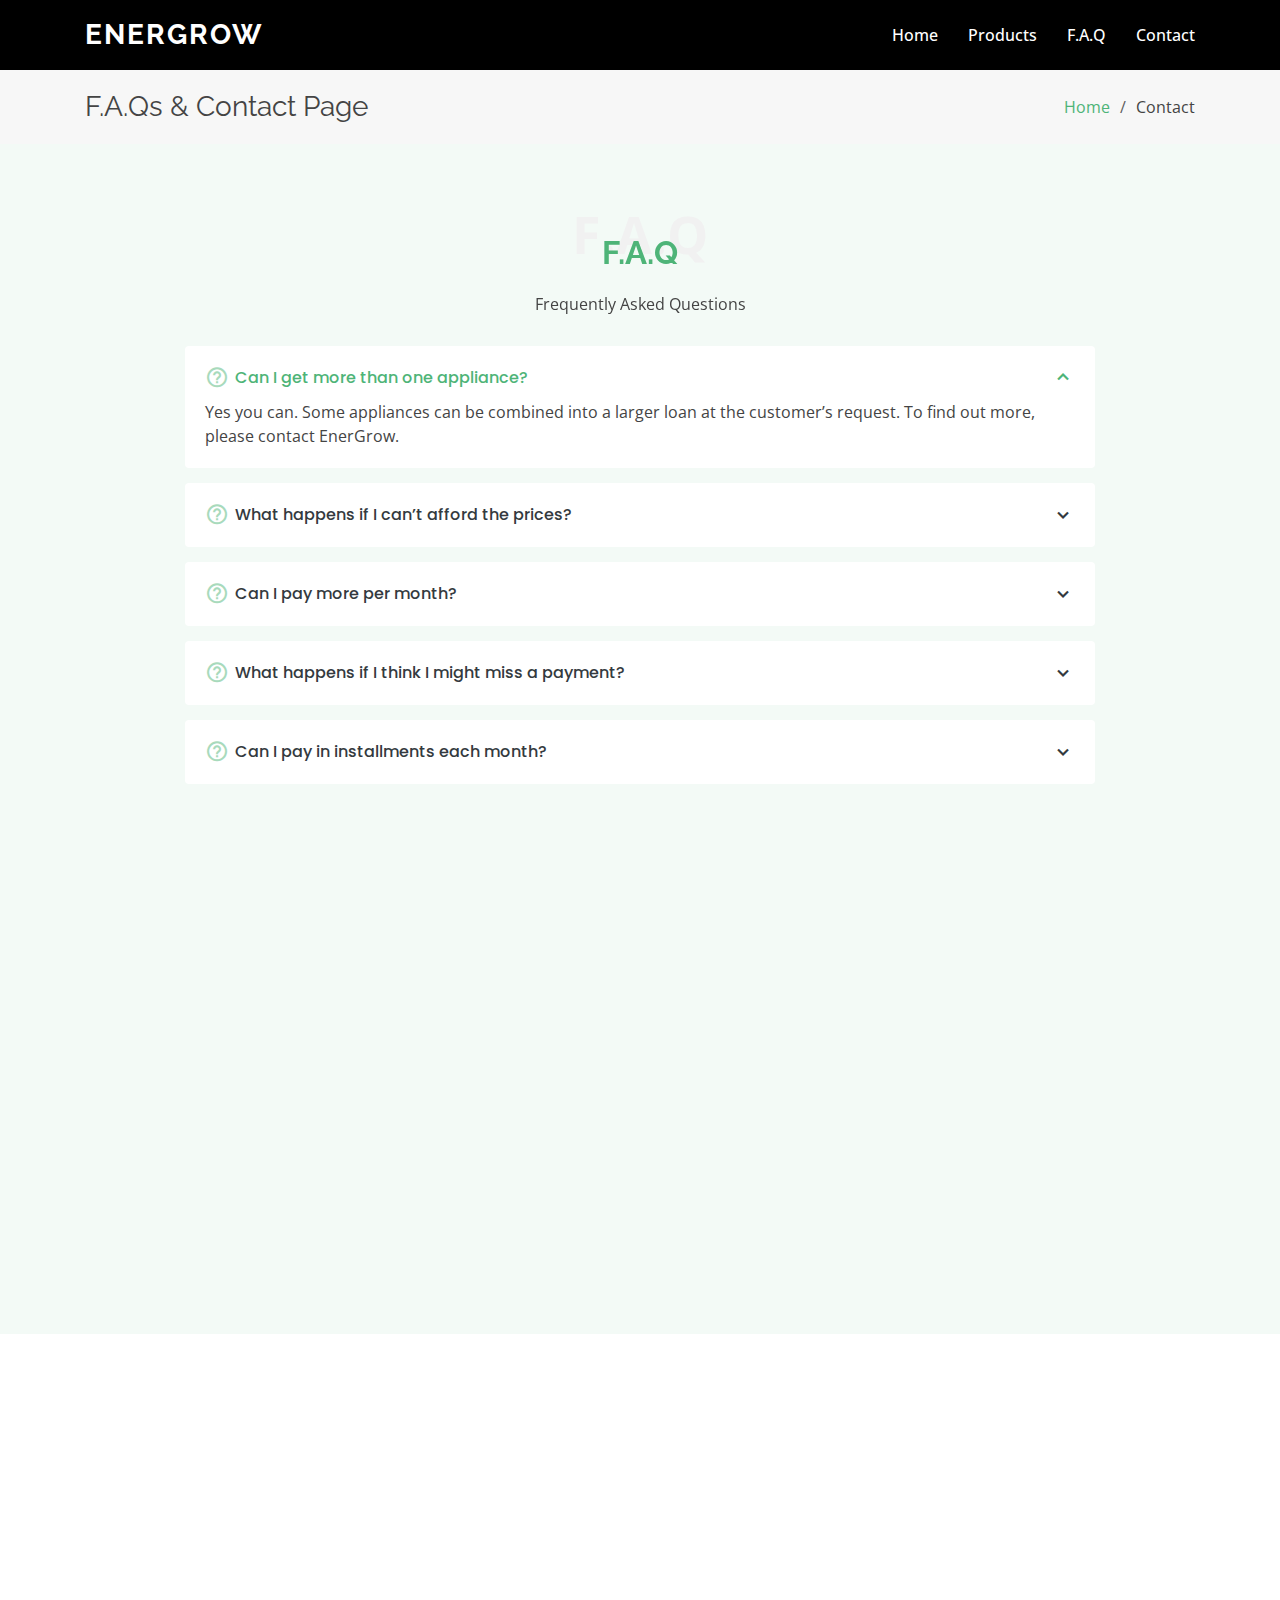
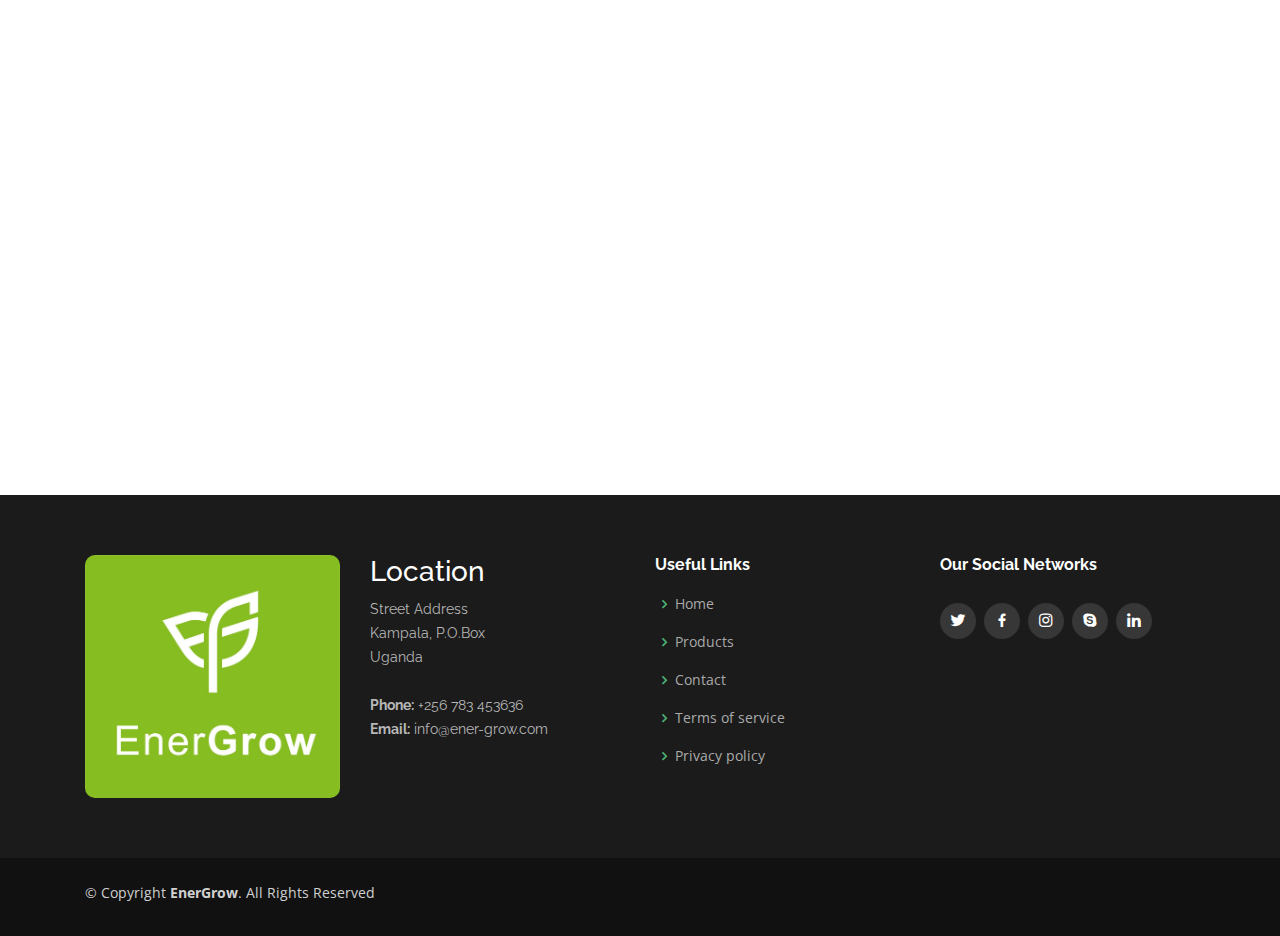
==== contact.html @ 11f5f9f3 "Finished Updating Info" ====
<!DOCTYPE html>
<html lang="en">

<head>
  <meta charset="utf-8">
  <meta content="width=device-width, initial-scale=1.0" name="viewport">

  <title>EnerGrow Contact</title>
  <meta content="" name="descriptison">
  <meta content="" name="keywords">

  <!-- Favicons -->
  <link href="assets/img/Logo/logo.jpg" rel="icon">
  <link href="assets/img/Logo/logo.jpg" rel="apple-touch-icon">

  <!-- Google Fonts -->
  <link
    href="https://fonts.googleapis.com/css?family=Open+Sans:300,300i,400,400i,600,600i,700,700i|Raleway:300,300i,400,400i,500,500i,600,600i,700,700i|Poppins:300,300i,400,400i,500,500i,600,600i,700,700i"
    rel="stylesheet">

  <!-- Vendor CSS Files -->
  <link href="assets/vendor/bootstrap/css/bootstrap.min.css" rel="stylesheet">
  <link href="assets/vendor/icofont/icofont.min.css" rel="stylesheet">
  <link href="assets/vendor/boxicons/css/boxicons.min.css" rel="stylesheet">
  <link href="assets/vendor/venobox/venobox.css" rel="stylesheet">
  <link href="assets/vendor/owl.carousel/assets/owl.carousel.min.css" rel="stylesheet">
  <link href="assets/vendor/aos/aos.css" rel="stylesheet">

  <!-- Template Main CSS File -->
  <link href="assets/css/style.css" rel="stylesheet">

  <!-- =======================================================
    * Template Name: Plato - v2.1.0
    * Template URL: https://bootstrapmade.com/plato-responsive-bootstrap-website-template/
    * Author: BootstrapMade.com
    * License: https://bootstrapmade.com/license/
    ======================================================== -->
</head>

<body>
  <div class="wrap">

    <!-- ======= Header ======= -->
    <header id="header" class="d-flex align-items-center">
      <div class="container d-flex align-items-center">

        <div class="logo mr-auto">
          <h1 class="text-light"><a href="index.html"><span>EnerGrow</span></a></h1>
          <!-- Uncomment below if you prefer to use an image logo -->
          <!-- <a href="index.html"><img src="assets/img/logo.png" alt="" class="img-fluid"></a>-->
        </div>

        <nav class="nav-menu d-none d-lg-block">
          <ul>
            <li><a href="index.html">Home</a></li>
            <li><a href="products.html">Products</a></li>
            <li><a class="active" href="#faq">F.A.Q</a></li>
            <li><a class="active" href="#contact">Contact</a></li>

          </ul>
        </nav><!-- .nav-menu -->

      </div>
    </header><!-- End Header -->

    <main id="main">

      <!-- ======= Breadcrumbs ======= -->
      <section class="breadcrumbs">
        <div class="container">

          <div class="d-flex justify-content-between align-items-center">
            <h2>F.A.Qs & Contact Page</h2>
            <ol>
              <li><a href="index.html">Home</a></li>
              <li>Contact</li>
            </ol>
          </div>

        </div>
      </section><!-- End Breadcrumbs -->

      <!-- ======= F.A.Q Section ======= -->
      <section id="faq" class="faq">
        <div class="container">

          <div class="section-title" data-aos="fade-down">
            <span>F.A.Q</span>
            <h2>F.A.Q</h2>
            <p>Frequently Asked Questions</p>
          </div>

          <div class="faq-list">
            <ul>
              <li data-aos="fade-up">
                <i class="bx bx-help-circle icon-help"></i> <a data-toggle="collapse" class="collapse"
                  href="#faq-list-1">Can I get more than one appliance?<i class="bx bx-chevron-down icon-show"></i><i
                    class="bx bx-chevron-up icon-close"></i></a>
                <div id="faq-list-1" class="collapse show" data-parent=".faq-list">
                  <p>
                    Yes you can. Some appliances can be combined into a larger loan at the customer’s
                    request. To find out more, please contact EnerGrow.
                  </p>
                </div>
              </li>

              <li data-aos="fade-up" data-aos-delay="100">
                <i class="bx bx-help-circle icon-help"></i> <a data-toggle="collapse" href="#faq-list-2"
                  class="collapsed">What happens if I can’t afford the prices? <i
                    class="bx bx-chevron-down icon-show"></i><i class="bx bx-chevron-up icon-close"></i></a>
                <div id="faq-list-2" class="collapse" data-parent=".faq-list">
                  <p>
                    Get in touch with EnerGrow. In some cases, we can extend the duration of the loan and
                    reduce the monthly cost. The quicker you are able to pay the loan back, the less you
                    will pay overall.
                  </p>
                </div>
              </li>

              <li data-aos="fade-up" data-aos-delay="200">
                <i class="bx bx-help-circle icon-help"></i> <a data-toggle="collapse" href="#faq-list-3"
                  class="collapsed">Can I pay more per month?<i class="bx bx-chevron-down icon-show"></i><i
                    class="bx bx-chevron-up icon-close"></i></a>
                <div id="faq-list-3" class="collapse" data-parent=".faq-list">
                  <p>
                    Yes! We can reduce the duration of the loan if you are able to pay more each month.
                  </p>
                </div>
              </li>

              <li data-aos="fade-up" data-aos-delay="300">
                <i class="bx bx-help-circle icon-help"></i> <a data-toggle="collapse" href="#faq-list-4"
                  class="collapsed">What happens if I think I might miss a payment? <i
                    class="bx bx-chevron-down icon-show"></i><i class="bx bx-chevron-up icon-close"></i></a>
                <div id="faq-list-4" class="collapse" data-parent=".faq-list">
                  <p>
                    You should contact EnerGrow BEFORE the payment is due. In some instances we
                    might allow you to make a payment a few days late. If you miss a payment without
                    telling us first this won’t be possible and you will be charged a penalty fee.
                  </p>
                </div>
              </li>

              <li data-aos="fade-up" data-aos-delay="400">
                <i class="bx bx-help-circle icon-help"></i> <a data-toggle="collapse" href="#faq-list-5"
                  class="collapsed">Can I pay in installments each month?<i class="bx bx-chevron-down icon-show"></i><i
                    class="bx bx-chevron-up icon-close"></i></a>
                <div id="faq-list-5" class="collapse" data-parent=".faq-list">
                  <p>
                    Yes you can. As long as you pay the total amount owed each month, you can pay in
                    one big amount, or several smaller amounts - whichever is easiest for you.
                  </p>
                </div>
              </li>

              <li data-aos="fade-up" data-aos-delay="500">
                <i class="bx bx-help-circle icon-help"></i> <a data-toggle="collapse" href="#faq-list-6"
                  class="collapsed">How do I make the payments?<i class="bx bx-chevron-down icon-show"></i><i
                    class="bx bx-chevron-up icon-close"></i></a>
                <div id="faq-list-6" class="collapse" data-parent=".faq-list">
                  <p>
                    Either through Mobile Money or Agent Banking - we have accounts with MTN, Stanbic
                    and Centenary.
                  </p>
                </div>
              </li>

              <li data-aos="fade-up" data-aos-delay="600">
                <i class="bx bx-help-circle icon-help"></i> <a data-toggle="collapse" href="#faq-list-7"
                  class="collapsed">Can I return the appliance?<i class="bx bx-chevron-down icon-show"></i><i
                    class="bx bx-chevron-up icon-close"></i></a>
                <div id="faq-list-7" class="collapse" data-parent=".faq-list">
                  <p>
                    Yes you can. If the appliance isn’t working as well as you’d hoped you can return it and
                    stop paying the loan.
                  </p>
                </div>
              </li>

              <li data-aos="fade-up" data-aos-delay="700">
                <i class="bx bx-help-circle icon-help"></i> <a data-toggle="collapse" href="#faq-list-8"
                  class="collapsed">What happens if the appliance breaks?<i class="bx bx-chevron-down icon-show"></i><i
                    class="bx bx-chevron-up icon-close"></i></a>
                <div id="faq-list-8" class="collapse" data-parent=".faq-list">
                  <p>
                    If the appliance stops working whilst being used properly it will be covered by a
                    guarantee. The length of the guarantee is different for each product, but will always
                    cover the appliance for at least the length of the loan.
                  </p>
                </div>
              </li>

              <li data-aos="fade-up" data-aos-delay="800">
                <i class="bx bx-help-circle icon-help"></i> <a data-toggle="collapse" href="#faq-list-9"
                  class="collapsed">Will you add other appliances in the future?<i
                    class="bx bx-chevron-down icon-show"></i><i class="bx bx-chevron-up icon-close"></i></a>
                <div id="faq-list-9" class="collapse" data-parent=".faq-list">
                  <p>
                    Yes! If there’s a different appliance you’d like to get from EnerGrow let us know and
                    we’ll do our best to add it to the catalogue.
                  </p>
                </div>
              </li>

              <li data-aos="fade-up" data-aos-delay="900">
                <i class="bx bx-help-circle icon-help"></i> <a data-toggle="collapse" href="#faq-list-10"
                  class="collapsed">Will I receive training?<i class="bx bx-chevron-down icon-show"></i><i
                    class="bx bx-chevron-up icon-close"></i></a>
                <div id="faq-list-10" class="collapse" data-parent=".faq-list">
                  <p>
                    Yes you will - this is a compulsory part of the appliance loan. You will be trained in
                    accounting, entrepreneurship and on how to use your new appliance.
                  </p>
                </div>
              </li>

              <li data-aos="fade-up" data-aos-delay="1000">
                <i class="bx bx-help-circle icon-help"></i> <a data-toggle="collapse" href="#faq-list-11"
                  class="collapsed">Why are you working with Umeme?<i class="bx bx-chevron-down icon-show"></i><i
                    class="bx bx-chevron-up icon-close"></i></a>
                <div id="faq-list-11" class="collapse" data-parent=".faq-list">
                  <p>
                    Umeme is interested in how appliances can help businesses connected to the grid grow
                    - we are working together to find the best way to help small businesses.
                  </p>
                </div>
              </li>

            </ul>
          </div>

        </div>
      </section><!-- End F.A.Q Section -->

      <!-- ======= Contact Us Section ======= -->
      <section id="contact" class="contact">
        <div class="container">

          <div class="section-title" data-aos="fade-down">
            <span>Contact Us</span>
            <h2>Contact Us</h2>
          </div>

          <div class="row justify-content-center">
            <div class="col-lg-4 col-md-12" data-aos="fade-up" data-aos-delay="100">
              <div class="info-box">
                <i class="bx bx-map"></i>
                <h3>Our Address</h3>
                <p>Street Address, Kampala, UG P.O.Box</p>
              </div>
            </div>
            <div class="col-lg-4 col-md-6 mt-4 mt-lg-0" data-aos="fade-up" data-aos-delay="200">
              <div class="info-box">
                <i class="bx bx-envelope"></i>
                <h3>Email Us</h3>
                <p>info@ener-grow.com</p>
              </div>
            </div>
            <div class="col-lg-4 col-md-6 mt-4 mt-lg-0" data-aos="fade-up" data-aos-delay="300">
              <div class="info-box">
                <i class="bx bx-phone-call"></i>
                <h3>Call Us</h3>
                <p>+256 783 453636</p>
              </div>
            </div>
          </div>

          <form action="forms/contact.php" method="post" role="form" class="php-email-form mt-4" data-aos="fade-up"
            data-aos-delay="400">
            <div class="form-row">
              <div class="col-md-6 form-group">
                <input type="text" name="name" class="form-control" id="name" placeholder="Your Name"
                  data-rule="minlen:4" data-msg="Please enter at least 4 chars" />
                <div class="validate"></div>
              </div>
              <div class="col-md-6 form-group">
                <input type="email" class="form-control" name="email" id="email" placeholder="Your Email"
                  data-rule="email" data-msg="Please enter a valid email" />
                <div class="validate"></div>
              </div>
            </div>
            <div class="form-group">
              <input type="text" class="form-control" name="subject" id="subject" placeholder="Subject"
                data-rule="minlen:4" data-msg="Please enter at least 8 chars of subject" />
              <div class="validate"></div>
            </div>
            <div class="form-group">
              <textarea class="form-control" name="message" rows="5" data-rule="required"
                data-msg="Please write something for us" placeholder="Message"></textarea>
              <div class="validate"></div>
            </div>
            <div class="mb-3">
              <div class="loading">Loading</div>
              <div class="error-message"></div>
              <div class="sent-message">Your message has been sent. Thank you!</div>
            </div>
            <div class="text-center"><button type="submit">Send Message</button></div>
          </form>

        </div>
      </section><!-- End Contact Us Section -->



    </main><!-- End #main -->

    <!-- ======= Footer ======= -->
    <footer id="footer">

      <!-- <div class="footer-newsletter">
      <div class="container">
        <div class="row justify-content-center">
          <div class="col-lg-6">
            <h4>Join Our Newsletter</h4>
            <p>Tamen quem nulla quae legam multos aute sint culpa legam noster magna</p>
            <form action="" method="post">
              <input type="email" name="email"><input type="submit" value="Subscribe">
            </form>
          </div>
        </div>
      </div>
    </div> -->

      <div class="footer-top">
        <div class="container">
          <div class="row">

            <div class="col-lg-3 col-md-6 footer-links">
              <img src="./assets/img/Logo/logo.jpg" alt="">
            </div>

            <div class="col-lg-3 col-md-6 footer-contact">
              <h3>Location</h3>
              <p>
                Street Address <br>
                Kampala, P.O.Box<br>
                Uganda <br><br>
                <strong>Phone:</strong> +256 783 453636<br>
                <strong>Email:</strong> info@ener-grow.com<br>
              </p>
            </div>

            <div class="col-lg-3 col-md-6 footer-links">
              <h4>Useful Links</h4>
              <ul>
                <li><i class="bx bx-chevron-right"></i> <a href="index.html">Home</a></li>
                <li><i class="bx bx-chevron-right"></i> <a href="products.html">Products</a></li>
                <li><i class="bx bx-chevron-right"></i> <a href="contact.html">Contact</a></li>
                <li><i class="bx bx-chevron-right"></i> <a href="#">Terms of service</a></li>
                <li><i class="bx bx-chevron-right"></i> <a href="#">Privacy policy</a></li>
              </ul>
            </div>

            <div class="col-lg-3 col-md-6 footer-links">
              <h4>Our Social Networks</h4>
              <div class="social-links mt-3">
                <a href="#" class="twitter"><i class="bx bxl-twitter"></i></a>
                <a href="#" class="facebook"><i class="bx bxl-facebook"></i></a>
                <a href="#" class="instagram"><i class="bx bxl-instagram"></i></a>
                <a href="#" class="google-plus"><i class="bx bxl-skype"></i></a>
                <a href="#" class="linkedin"><i class="bx bxl-linkedin"></i></a>
              </div>
            </div>

          </div>
        </div>
      </div>

      <div class="container py-4">
        <div class="copyright">
          &copy; Copyright <strong><span>EnerGrow</span></strong>. All Rights Reserved
        </div>

      </div>
    </footer><!-- End Footer -->

  </div>

  <a href="#" class="back-to-top"><i class="icofont-simple-up"></i></a>

  <!-- Vendor JS Files -->
  <script src="assets/vendor/jquery/jquery.min.js"></script>
  <script src="assets/vendor/bootstrap/js/bootstrap.bundle.min.js"></script>
  <script src="assets/vendor/jquery.easing/jquery.easing.min.js"></script>
  <script src="assets/vendor/php-email-form/validate.js"></script>
  <script src="assets/vendor/jquery-sticky/jquery.sticky.js"></script>
  <script src="assets/vendor/isotope-layout/isotope.pkgd.min.js"></script>
  <script src="assets/vendor/waypoints/jquery.waypoints.min.js"></script>
  <script src="assets/vendor/counterup/counterup.min.js"></script>
  <script src="assets/vendor/venobox/venobox.min.js"></script>
  <script src="assets/vendor/owl.carousel/owl.carousel.min.js"></script>
  <script src="assets/vendor/aos/aos.js"></script>

  <!-- Template Main JS File -->
  <script src="assets/js/main.js"></script>

</body>

</html>
---- assets/vendor/venobox/venobox.css ----
/* ------ venobox.css --------*/
.vbox-overlay *, .vbox-overlay *:before, .vbox-overlay *:after{
    -webkit-backface-visibility: hidden;
    -webkit-box-sizing:border-box;
    -moz-box-sizing:border-box;
    box-sizing:border-box;
}
.vbox-overlay * { 
    -webkit-backface-visibility: visible;
    backface-visibility: visible;
}
.vbox-overlay{
    display: -webkit-flex;
    display: flex;
    -webkit-flex-direction: column;
    flex-direction: column;
    -webkit-justify-content: center;
    justify-content: center;
    -webkit-align-items: center;
    align-items: center;
    position: fixed;
    left: 0;
    top: 0;
    bottom: 0;
    right: 0;
    z-index: 999999;
}

/* ----- navigation ----- */
.vbox-title{
    width: 100%;
    height: 40px;
    float: left;
    text-align: center;
    line-height: 28px;
    font-size: 12px;
    padding: 6px 50px;
    overflow: hidden;
    position: fixed;
    display: none;
    left: 0;
    z-index: 89;
}
.vbox-close{
    cursor: pointer;
    position: fixed;
    top: -1px;
    right: 0;
    width: 50px;
    height: 40px;
    padding: 6px;
    display: block;
    background-position:10px center;
    overflow: hidden;
    font-size: 24px;
    line-height: 1;
    text-align: center;
    z-index: 99;
}
.vbox-left{
    cursor: pointer;
    position: fixed;
    left: 0;
    height: 40px;
    overflow: hidden;
    line-height: 28px;
    font-size: 12px;
    z-index: 99;
    display: flex;
    align-items:center;
}
.vbox-num{
    display: inline-block;
    margin: 6px 0 6px 15px;
}
/* ----- Social share ----- */
.vbox-share{
    line-height: 28px;
    font-size: 12px;
    overflow: hidden;
    position: fixed;
    left: 0;
    z-index: 98;
    display: flex;
    align-items:center;
    justify-content: center;
    width: 100%;
    text-align: center;
}
.vbox-share svg{
    max-height: 28px;
    width: 28px;
    z-index: 10;
    margin-left: 12px;
    margin-top: 6px;
    margin-bottom: 6px;
    vertical-align: middle;
}


/* ----- navigation ARROWS ----- */
.vbox-next, .vbox-prev{
    position: fixed;
    top: 50%;
    margin-top: -15px;
    overflow: hidden;
    cursor: pointer;
    display: block;
    width: 45px;
    height: 45px;
    z-index: 99;
}
.vbox-next span, .vbox-prev span{
    position: relative;
    width: 20px;
    height: 20px;
    border: 2px solid transparent;
    border-top-color: #B6B6B6;
    border-right-color: #B6B6B6;
    text-indent: -100px;
    position: absolute;
    top: 8px;
    display: block;
}
.vbox-prev{
    left: 15px;
}
.vbox-next{
    right: 15px;
}
.vbox-prev span{
    left: 10px;
    -ms-transform: rotate(-135deg);
    -webkit-transform: rotate(-135deg);
    transform: rotate(-135deg);
}
.vbox-next span{
    -ms-transform: rotate(45deg);
    -webkit-transform: rotate(45deg);
    transform: rotate(45deg);
    right: 10px;
}
/* ------- inline window ------ */
.vbox-inline{
    width: 420px;
    height: 315px;
    height: 70vh;
    padding: 10px;
    background: #fff;
    margin: 0 auto;
    overflow: auto;
    text-align: left;
}
/* ------- Video & iFrames window ------ */
.venoframe{
    max-width: 100%;
    width: 100%;
    border: none;
    width: 100%;
    height: 260px;
    height: 70vh;
}
.venoframe.vbvid{
    height: 260px;
}
@media (min-width: 768px) {
    .venoframe, .vbox-inline{
        width: 90%;
        height: 360px;
        height: 70vh;
    }
    .venoframe.vbvid{
        width: 640px;
        height: 360px;
    }
}
@media (min-width: 992px) {
    .venoframe, .vbox-inline{
        max-width: 1200px;
        width: 80%;
        height: 540px;
        height: 70vh;
    }
    .venoframe.vbvid{
        width: 960px;
        height: 540px;
    }
}
/* 
Please do NOT edit this part! 
or at least read this note: http://i.imgur.com/7C0ws9e.gif
*/
.vbox-open{
    overflow: hidden;
}
.vbox-container{
    position: absolute;
    left: 0;
    right: 0;
    top: 0;
    bottom: 0;
    overflow-x: hidden;
    overflow-y: scroll;
    overflow-scrolling: touch;
    -webkit-overflow-scrolling: touch;
    z-index: 20;
    max-height: 100%;

}

.vbox-content{
    text-align: center;
    float: left;
    width: 100%;
    position: relative;
    overflow: hidden;
    padding: 20px 4%;
}
.vbox-container img{
    max-width: 100%;
    height: auto;
}
.vbox-figlio{
    box-shadow: 0 0 12px rgba(0,0,0,0.19), 0 6px 6px rgba(0,0,0,0.23);
    max-width: 100%;
    text-align: initial;
}
img.vbox-figlio{
    -webkit-user-select: none;
-khtml-user-select: none;
-moz-user-select: none;
-o-user-select: none;
user-select: none;
}
.vbox-content.swipe-left{
    margin-left: -200px !important;
}
.vbox-content.swipe-right{
    margin-left: 200px !important;
}
.vbox-animated{
    webkit-transition: margin 300ms ease-out;
    transition: margin 300ms ease-out;
}

/* ---------- preloader ----------
 * SPINKIT 
 * http://tobiasahlin.com/spinkit/
-------------------------------- */
.sk-double-bounce,.sk-rotating-plane{width:40px;height:40px;margin:40px auto}.sk-rotating-plane{background-color:#333;-webkit-animation:sk-rotatePlane 1.2s infinite ease-in-out;animation:sk-rotatePlane 1.2s infinite ease-in-out}@-webkit-keyframes sk-rotatePlane{0%{-webkit-transform:perspective(120px) rotateX(0) rotateY(0);transform:perspective(120px) rotateX(0) rotateY(0)}50%{-webkit-transform:perspective(120px) rotateX(-180.1deg) rotateY(0);transform:perspective(120px) rotateX(-180.1deg) rotateY(0)}100%{-webkit-transform:perspective(120px) rotateX(-180deg) rotateY(-179.9deg);transform:perspective(120px) rotateX(-180deg) rotateY(-179.9deg)}}@keyframes sk-rotatePlane{0%{-webkit-transform:perspective(120px) rotateX(0) rotateY(0);transform:perspective(120px) rotateX(0) rotateY(0)}50%{-webkit-transform:perspective(120px) rotateX(-180.1deg) rotateY(0);transform:perspective(120px) rotateX(-180.1deg) rotateY(0)}100%{-webkit-transform:perspective(120px) rotateX(-180deg) rotateY(-179.9deg);transform:perspective(120px) rotateX(-180deg) rotateY(-179.9deg)}}.sk-double-bounce{position:relative}.sk-double-bounce .sk-child{width:100%;height:100%;border-radius:50%;background-color:#333;opacity:.6;position:absolute;top:0;left:0;-webkit-animation:sk-doubleBounce 2s infinite ease-in-out;animation:sk-doubleBounce 2s infinite ease-in-out}.sk-chasing-dots .sk-child,.sk-spinner-pulse,.sk-three-bounce .sk-child{background-color:#333;border-radius:100%}.sk-double-bounce .sk-double-bounce2{-webkit-animation-delay:-1s;animation-delay:-1s}@-webkit-keyframes sk-doubleBounce{0%,100%{-webkit-transform:scale(0);transform:scale(0)}50%{-webkit-transform:scale(1);transform:scale(1)}}@keyframes sk-doubleBounce{0%,100%{-webkit-transform:scale(0);transform:scale(0)}50%{-webkit-transform:scale(1);transform:scale(1)}}.sk-wave{margin:40px auto;width:50px;height:40px;text-align:center;font-size:10px}.sk-wave .sk-rect{background-color:#333;height:100%;width:6px;display:inline-block;-webkit-animation:sk-waveStretchDelay 1.2s infinite ease-in-out;animation:sk-waveStretchDelay 1.2s infinite ease-in-out}.sk-wave .sk-rect1{-webkit-animation-delay:-1.2s;animation-delay:-1.2s}.sk-wave .sk-rect2{-webkit-animation-delay:-1.1s;animation-delay:-1.1s}.sk-wave .sk-rect3{-webkit-animation-delay:-1s;animation-delay:-1s}.sk-wave .sk-rect4{-webkit-animation-delay:-.9s;animation-delay:-.9s}.sk-wave .sk-rect5{-webkit-animation-delay:-.8s;animation-delay:-.8s}@-webkit-keyframes sk-waveStretchDelay{0%,100%,40%{-webkit-transform:scaleY(.4);transform:scaleY(.4)}20%{-webkit-transform:scaleY(1);transform:scaleY(1)}}@keyframes sk-waveStretchDelay{0%,100%,40%{-webkit-transform:scaleY(.4);transform:scaleY(.4)}20%{-webkit-transform:scaleY(1);transform:scaleY(1)}}.sk-wandering-cubes{margin:40px auto;width:40px;height:40px;position:relative}.sk-wandering-cubes .sk-cube{background-color:#333;width:10px;height:10px;position:absolute;top:0;left:0;-webkit-animation:sk-wanderingCube 1.8s ease-in-out -1.8s infinite both;animation:sk-wanderingCube 1.8s ease-in-out -1.8s infinite both}.sk-chasing-dots,.sk-spinner-pulse{width:40px;height:40px;margin:40px auto}.sk-wandering-cubes .sk-cube2{-webkit-animation-delay:-.9s;animation-delay:-.9s}@-webkit-keyframes sk-wanderingCube{0%{-webkit-transform:rotate(0);transform:rotate(0)}25%{-webkit-transform:translateX(30px) rotate(-90deg) scale(.5);transform:translateX(30px) rotate(-90deg) scale(.5)}50%{-webkit-transform:translateX(30px) translateY(30px) rotate(-179deg);transform:translateX(30px) translateY(30px) rotate(-179deg)}50.1%{-webkit-transform:translateX(30px) translateY(30px) rotate(-180deg);transform:translateX(30px) translateY(30px) rotate(-180deg)}75%{-webkit-transform:translateX(0) translateY(30px) rotate(-270deg) scale(.5);transform:translateX(0) translateY(30px) rotate(-270deg) scale(.5)}100%{-webkit-transform:rotate(-360deg);transform:rotate(-360deg)}}@keyframes sk-wanderingCube{0%{-webkit-transform:rotate(0);transform:rotate(0)}25%{-webkit-transform:translateX(30px) rotate(-90deg) scale(.5);transform:translateX(30px) rotate(-90deg) scale(.5)}50%{-webkit-transform:translateX(30px) translateY(30px) rotate(-179deg);transform:translateX(30px) translateY(30px) rotate(-179deg)}50.1%{-webkit-transform:translateX(30px) translateY(30px) rotate(-180deg);transform:translateX(30px) translateY(30px) rotate(-180deg)}75%{-webkit-transform:translateX(0) translateY(30px) rotate(-270deg) scale(.5);transform:translateX(0) translateY(30px) rotate(-270deg) scale(.5)}100%{-webkit-transform:rotate(-360deg);transform:rotate(-360deg)}}.sk-spinner-pulse{-webkit-animation:sk-pulseScaleOut 1s infinite ease-in-out;animation:sk-pulseScaleOut 1s infinite ease-in-out}@-webkit-keyframes sk-pulseScaleOut{0%{-webkit-transform:scale(0);transform:scale(0)}100%{-webkit-transform:scale(1);transform:scale(1);opacity:0}}@keyframes sk-pulseScaleOut{0%{-webkit-transform:scale(0);transform:scale(0)}100%{-webkit-transform:scale(1);transform:scale(1);opacity:0}}.sk-chasing-dots{position:relative;text-align:center;-webkit-animation:sk-chasingDotsRotate 2s infinite linear;animation:sk-chasingDotsRotate 2s infinite linear}.sk-chasing-dots .sk-child{width:60%;height:60%;display:inline-block;position:absolute;top:0;-webkit-animation:sk-chasingDotsBounce 2s infinite ease-in-out;animation:sk-chasingDotsBounce 2s infinite ease-in-out}.sk-chasing-dots .sk-dot2{top:auto;bottom:0;-webkit-animation-delay:-1s;animation-delay:-1s}@-webkit-keyframes sk-chasingDotsRotate{100%{-webkit-transform:rotate(360deg);transform:rotate(360deg)}}@keyframes sk-chasingDotsRotate{100%{-webkit-transform:rotate(360deg);transform:rotate(360deg)}}@-webkit-keyframes sk-chasingDotsBounce{0%,100%{-webkit-transform:scale(0);transform:scale(0)}50%{-webkit-transform:scale(1);transform:scale(1)}}@keyframes sk-chasingDotsBounce{0%,100%{-webkit-transform:scale(0);transform:scale(0)}50%{-webkit-transform:scale(1);transform:scale(1)}}.sk-three-bounce{margin:40px auto;width:80px;text-align:center}.sk-three-bounce .sk-child{width:20px;height:20px;display:inline-block;-webkit-animation:sk-three-bounce 1.4s ease-in-out 0s infinite both;animation:sk-three-bounce 1.4s ease-in-out 0s infinite both}.sk-circle .sk-child:before,.sk-fading-circle .sk-circle:before{display:block;border-radius:100%;content:'';background-color:#333}.sk-three-bounce .sk-bounce1{-webkit-animation-delay:-.32s;animation-delay:-.32s}.sk-three-bounce .sk-bounce2{-webkit-animation-delay:-.16s;animation-delay:-.16s}@-webkit-keyframes sk-three-bounce{0%,100%,80%{-webkit-transform:scale(0);transform:scale(0)}40%{-webkit-transform:scale(1);transform:scale(1)}}@keyframes sk-three-bounce{0%,100%,80%{-webkit-transform:scale(0);transform:scale(0)}40%{-webkit-transform:scale(1);transform:scale(1)}}.sk-circle{margin:40px auto;width:40px;height:40px;position:relative}.sk-circle .sk-child{width:100%;height:100%;position:absolute;left:0;top:0}.sk-circle .sk-child:before{margin:0 auto;width:15%;height:15%;-webkit-animation:sk-circleBounceDelay 1.2s infinite ease-in-out both;animation:sk-circleBounceDelay 1.2s infinite ease-in-out both}.sk-circle .sk-circle2{-webkit-transform:rotate(30deg);-ms-transform:rotate(30deg);transform:rotate(30deg)}.sk-circle .sk-circle3{-webkit-transform:rotate(60deg);-ms-transform:rotate(60deg);transform:rotate(60deg)}.sk-circle .sk-circle4{-webkit-transform:rotate(90deg);-ms-transform:rotate(90deg);transform:rotate(90deg)}.sk-circle .sk-circle5{-webkit-transform:rotate(120deg);-ms-transform:rotate(120deg);transform:rotate(120deg)}.sk-circle .sk-circle6{-webkit-transform:rotate(150deg);-ms-transform:rotate(150deg);transform:rotate(150deg)}.sk-circle .sk-circle7{-webkit-transform:rotate(180deg);-ms-transform:rotate(180deg);transform:rotate(180deg)}.sk-circle .sk-circle8{-webkit-transform:rotate(210deg);-ms-transform:rotate(210deg);transform:rotate(210deg)}.sk-circle .sk-circle9{-webkit-transform:rotate(240deg);-ms-transform:rotate(240deg);transform:rotate(240deg)}.sk-circle .sk-circle10{-webkit-transform:rotate(270deg);-ms-transform:rotate(270deg);transform:rotate(270deg)}.sk-circle .sk-circle11{-webkit-transform:rotate(300deg);-ms-transform:rotate(300deg);transform:rotate(300deg)}.sk-circle .sk-circle12{-webkit-transform:rotate(330deg);-ms-transform:rotate(330deg);transform:rotate(330deg)}.sk-circle .sk-circle2:before{-webkit-animation-delay:-1.1s;animation-delay:-1.1s}.sk-circle .sk-circle3:before{-webkit-animation-delay:-1s;animation-delay:-1s}.sk-circle .sk-circle4:before{-webkit-animation-delay:-.9s;animation-delay:-.9s}.sk-circle .sk-circle5:before{-webkit-animation-delay:-.8s;animation-delay:-.8s}.sk-circle .sk-circle6:before{-webkit-animation-delay:-.7s;animation-delay:-.7s}.sk-circle .sk-circle7:before{-webkit-animation-delay:-.6s;animation-delay:-.6s}.sk-circle .sk-circle8:before{-webkit-animation-delay:-.5s;animation-delay:-.5s}.sk-circle .sk-circle9:before{-webkit-animation-delay:-.4s;animation-delay:-.4s}.sk-circle .sk-circle10:before{-webkit-animation-delay:-.3s;animation-delay:-.3s}.sk-circle .sk-circle11:before{-webkit-animation-delay:-.2s;animation-delay:-.2s}.sk-circle .sk-circle12:before{-webkit-animation-delay:-.1s;animation-delay:-.1s}@-webkit-keyframes sk-circleBounceDelay{0%,100%,80%{-webkit-transform:scale(0);transform:scale(0)}40%{-webkit-transform:scale(1);transform:scale(1)}}@keyframes sk-circleBounceDelay{0%,100%,80%{-webkit-transform:scale(0);transform:scale(0)}40%{-webkit-transform:scale(1);transform:scale(1)}}.sk-cube-grid{width:40px;height:40px;margin:40px auto}.sk-cube-grid .sk-cube{width:33.33%;height:33.33%;background-color:#333;float:left;-webkit-animation:sk-cubeGridScaleDelay 1.3s infinite ease-in-out;animation:sk-cubeGridScaleDelay 1.3s infinite ease-in-out}.sk-cube-grid .sk-cube1{-webkit-animation-delay:.2s;animation-delay:.2s}.sk-cube-grid .sk-cube2{-webkit-animation-delay:.3s;animation-delay:.3s}.sk-cube-grid .sk-cube3{-webkit-animation-delay:.4s;animation-delay:.4s}.sk-cube-grid .sk-cube4{-webkit-animation-delay:.1s;animation-delay:.1s}.sk-cube-grid .sk-cube5{-webkit-animation-delay:.2s;animation-delay:.2s}.sk-cube-grid .sk-cube6{-webkit-animation-delay:.3s;animation-delay:.3s}.sk-cube-grid .sk-cube7{-webkit-animation-delay:0ms;animation-delay:0ms}.sk-cube-grid .sk-cube8{-webkit-animation-delay:.1s;animation-delay:.1s}.sk-cube-grid .sk-cube9{-webkit-animation-delay:.2s;animation-delay:.2s}@-webkit-keyframes sk-cubeGridScaleDelay{0%,100%,70%{-webkit-transform:scale3D(1,1,1);transform:scale3D(1,1,1)}35%{-webkit-transform:scale3D(0,0,1);transform:scale3D(0,0,1)}}@keyframes sk-cubeGridScaleDelay{0%,100%,70%{-webkit-transform:scale3D(1,1,1);transform:scale3D(1,1,1)}35%{-webkit-transform:scale3D(0,0,1);transform:scale3D(0,0,1)}}.sk-fading-circle{margin:40px auto;width:40px;height:40px;position:relative}.sk-fading-circle .sk-circle{width:100%;height:100%;position:absolute;left:0;top:0}.sk-fading-circle .sk-circle:before{margin:0 auto;width:15%;height:15%;-webkit-animation:sk-circleFadeDelay 1.2s infinite ease-in-out both;animation:sk-circleFadeDelay 1.2s infinite ease-in-out both}.sk-fading-circle .sk-circle2{-webkit-transform:rotate(30deg);-ms-transform:rotate(30deg);transform:rotate(30deg)}.sk-fading-circle .sk-circle3{-webkit-transform:rotate(60deg);-ms-transform:rotate(60deg);transform:rotate(60deg)}.sk-fading-circle .sk-circle4{-webkit-transform:rotate(90deg);-ms-transform:rotate(90deg);transform:rotate(90deg)}.sk-fading-circle .sk-circle5{-webkit-transform:rotate(120deg);-ms-transform:rotate(120deg);transform:rotate(120deg)}.sk-fading-circle .sk-circle6{-webkit-transform:rotate(150deg);-ms-transform:rotate(150deg);transform:rotate(150deg)}.sk-fading-circle .sk-circle7{-webkit-transform:rotate(180deg);-ms-transform:rotate(180deg);transform:rotate(180deg)}.sk-fading-circle .sk-circle8{-webkit-transform:rotate(210deg);-ms-transform:rotate(210deg);transform:rotate(210deg)}.sk-fading-circle .sk-circle9{-webkit-transform:rotate(240deg);-ms-transform:rotate(240deg);transform:rotate(240deg)}.sk-fading-circle .sk-circle10{-webkit-transform:rotate(270deg);-ms-transform:rotate(270deg);transform:rotate(270deg)}.sk-fading-circle .sk-circle11{-webkit-transform:rotate(300deg);-ms-transform:rotate(300deg);transform:rotate(300deg)}.sk-fading-circle .sk-circle12{-webkit-transform:rotate(330deg);-ms-transform:rotate(330deg);transform:rotate(330deg)}.sk-fading-circle .sk-circle2:before{-webkit-animation-delay:-1.1s;animation-delay:-1.1s}.sk-fading-circle .sk-circle3:before{-webkit-animation-delay:-1s;animation-delay:-1s}.sk-fading-circle .sk-circle4:before{-webkit-animation-delay:-.9s;animation-delay:-.9s}.sk-fading-circle .sk-circle5:before{-webkit-animation-delay:-.8s;animation-delay:-.8s}.sk-fading-circle .sk-circle6:before{-webkit-animation-delay:-.7s;animation-delay:-.7s}.sk-fading-circle .sk-circle7:before{-webkit-animation-delay:-.6s;animation-delay:-.6s}.sk-fading-circle .sk-circle8:before{-webkit-animation-delay:-.5s;animation-delay:-.5s}.sk-fading-circle .sk-circle9:before{-webkit-animation-delay:-.4s;animation-delay:-.4s}.sk-fading-circle .sk-circle10:before{-webkit-animation-delay:-.3s;animation-delay:-.3s}.sk-fading-circle .sk-circle11:before{-webkit-animation-delay:-.2s;animation-delay:-.2s}.sk-fading-circle .sk-circle12:before{-webkit-animation-delay:-.1s;animation-delay:-.1s}@-webkit-keyframes sk-circleFadeDelay{0%,100%,39%{opacity:0}40%{opacity:1}}@keyframes sk-circleFadeDelay{0%,100%,39%{opacity:0}40%{opacity:1}}.sk-folding-cube{margin:40px auto;width:40px;height:40px;position:relative;-webkit-transform:rotateZ(45deg);transform:rotateZ(45deg)}.sk-folding-cube .sk-cube{float:left;width:50%;height:50%;position:relative;-webkit-transform:scale(1.1);-ms-transform:scale(1.1);transform:scale(1.1)}.sk-folding-cube .sk-cube:before{content:'';position:absolute;top:0;left:0;width:100%;height:100%;background-color:#333;-webkit-animation:sk-foldCubeAngle 2.4s infinite linear both;animation:sk-foldCubeAngle 2.4s infinite linear both;-webkit-transform-origin:100% 100%;-ms-transform-origin:100% 100%;transform-origin:100% 100%}.sk-folding-cube .sk-cube2{-webkit-transform:scale(1.1) rotateZ(90deg);transform:scale(1.1) rotateZ(90deg)}.sk-folding-cube .sk-cube3{-webkit-transform:scale(1.1) rotateZ(180deg);transform:scale(1.1) rotateZ(180deg)}.sk-folding-cube .sk-cube4{-webkit-transform:scale(1.1) rotateZ(270deg);transform:scale(1.1) rotateZ(270deg)}.sk-folding-cube .sk-cube2:before{-webkit-animation-delay:.3s;animation-delay:.3s}.sk-folding-cube .sk-cube3:before{-webkit-animation-delay:.6s;animation-delay:.6s}.sk-folding-cube .sk-cube4:before{-webkit-animation-delay:.9s;animation-delay:.9s}@-webkit-keyframes sk-foldCubeAngle{0%,10%{-webkit-transform:perspective(140px) rotateX(-180deg);transform:perspective(140px) rotateX(-180deg);opacity:0}25%,75%{-webkit-transform:perspective(140px) rotateX(0);transform:perspective(140px) rotateX(0);opacity:1}100%,90%{-webkit-transform:perspective(140px) rotateY(180deg);transform:perspective(140px) rotateY(180deg);opacity:0}}@keyframes sk-foldCubeAngle{0%,10%{-webkit-transform:perspective(140px) rotateX(-180deg);transform:perspective(140px) rotateX(-180deg);opacity:0}25%,75%{-webkit-transform:perspective(140px) rotateX(0);transform:perspective(140px) rotateX(0);opacity:1}100%,90%{-webkit-transform:perspective(140px) rotateY(180deg);transform:perspective(140px) rotateY(180deg);opacity:0}}
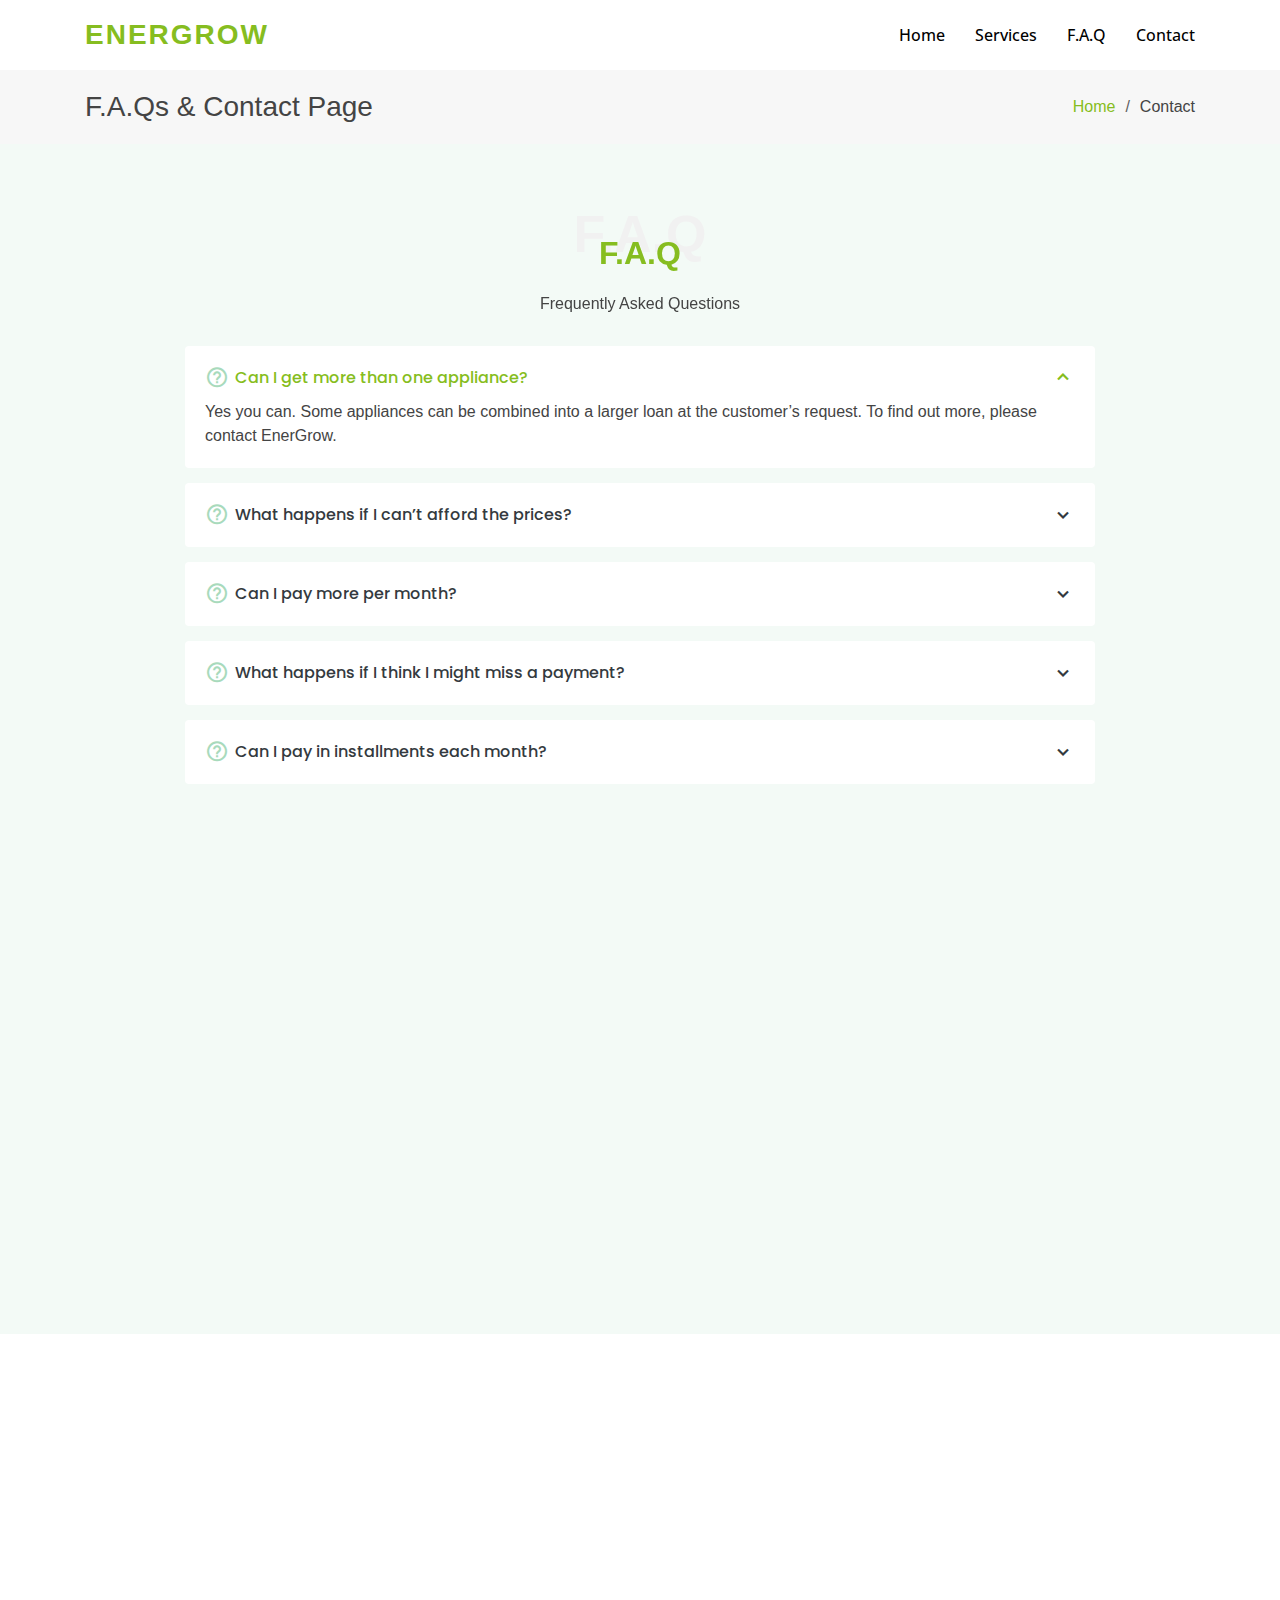
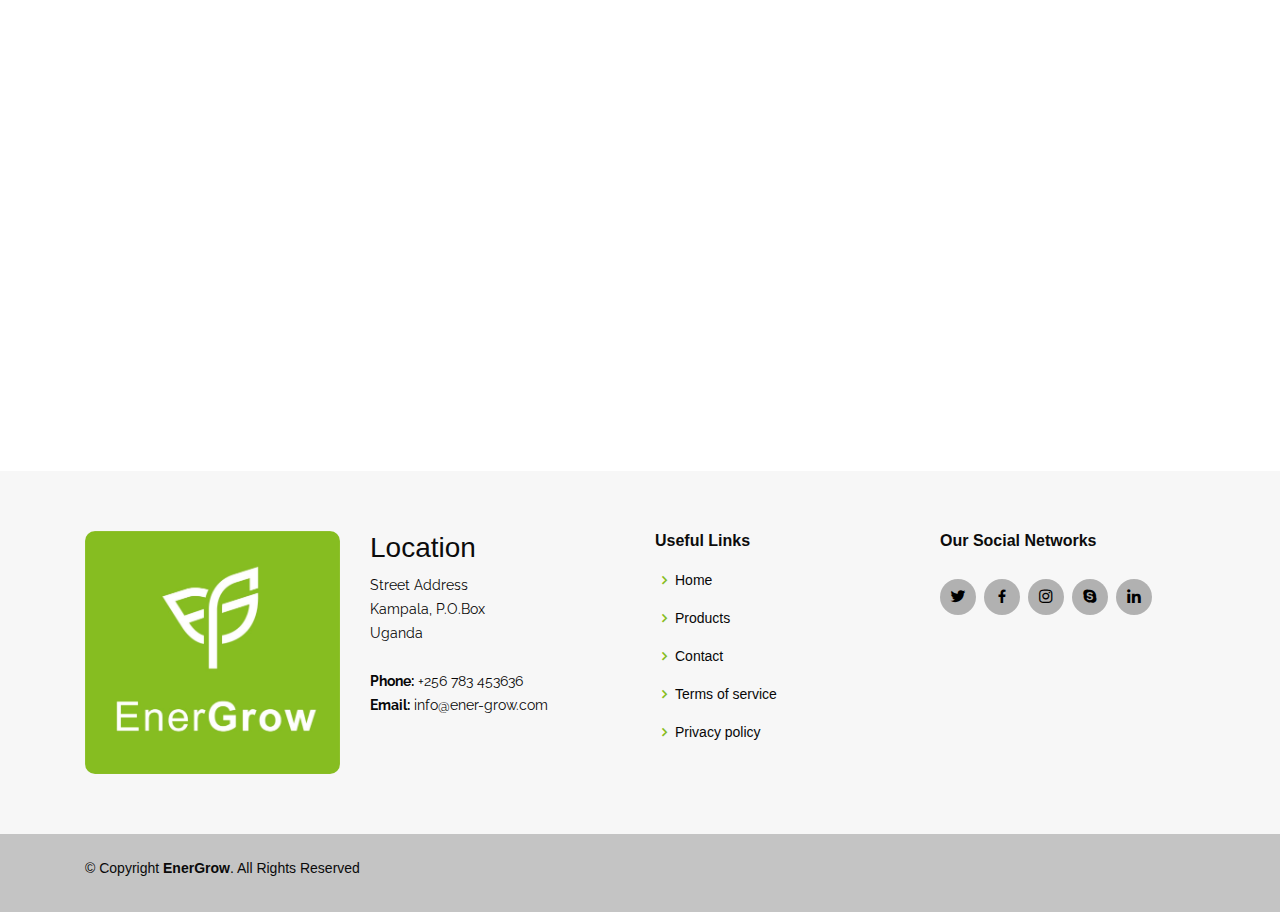
==== commit 1259bcd4: "Added advisors and team members" ====
--- a/contact.html
+++ b/contact.html
@@ -53,7 +53,7 @@
         <nav class="nav-menu d-none d-lg-block">
           <ul>
             <li><a href="index.html">Home</a></li>
-            <li><a href="products.html">Products</a></li>
+            <li><a href="products.html">Services</a></li>
             <li><a class="active" href="#faq">F.A.Q</a></li>
             <li><a class="active" href="#contact">Contact</a></li>
 
@@ -375,6 +375,9 @@
     </footer><!-- End Footer -->
 
   </div>
+
+  <div id="preloader"></div>
+  <a href="#" class="back-to-top"><i class="icofont-simple-up"></i></a>
 
   <a href="#" class="back-to-top"><i class="icofont-simple-up"></i></a>
 
--- a/assets/css/style.css
+++ b/assets/css/style.css
@@ -9,22 +9,22 @@
 # General
 --------------------------------------------------------------*/
 body {
-  font-family: "Open Sans", sans-serif;
+  font-family: "Roboto", Sans-serif;
   color: #444444;
   background-color: #f4f4f4;
 }
 
 a {
-  color: #4eb478;
+  color: #86BD20;
 }
 
 a:hover {
-  color: #72c393;
+  color: #86BD20;
   text-decoration: none;
 }
 
 h1, h2, h3, h4, h5, h6 {
-  font-family: "Raleway", sans-serif;
+  font-family: 'Roboto', sans-serif;
 }
 
 .wrap {
@@ -32,6 +32,52 @@
   margin: auto;
   background: #fff;
   box-shadow: 0px 2px 15px rgba(0, 0, 0, 0.1);
+}
+
+/*--------------------------------------------------------------
+# Preloader
+--------------------------------------------------------------*/
+#preloader {
+  position: fixed;
+  top: 0;
+  left: 0;
+  right: 0;
+  bottom: 0;
+  z-index: 9999;
+  overflow: hidden;
+  background: white;
+}
+
+#preloader:before {
+  content: "";
+  position: fixed;
+  top: calc(50% - 30px);
+  left: calc(50% - 30px);
+  border: 6px solid #86BD20;
+  border-top-color: #b6b6b6;
+  border-radius: 50%;
+  width: 60px;
+  height: 60px;
+  -webkit-animation: animate-preloader 1s linear infinite;
+  animation: animate-preloader 1s linear infinite;
+}
+
+@-webkit-keyframes animate-preloader {
+  0% {
+    transform: rotate(0deg);
+  }
+  100% {
+    transform: rotate(360deg);
+  }
+}
+
+@keyframes animate-preloader {
+  0% {
+    transform: rotate(0deg);
+  }
+  100% {
+    transform: rotate(360deg);
+  }
 }
 
 /*--------------------------------------------------------------
@@ -53,13 +99,13 @@
   width: 40px;
   height: 40px;
   border-radius: 4px;
-  background: #4eb478;
+  background: #86BD20;
   color: #fff;
   transition: all 0.4s;
 }
 
 .back-to-top i:hover {
-  background: #6bc08e;
+  background: #86BD20;
   color: #fff;
 }
 
@@ -80,7 +126,7 @@
   transition: all 0.5s;
   z-index: 997;
   transition: all 0.5s;
-  background: #000;
+  background: rgb(255, 255, 255);
   box-shadow: 0px 0px 20px 0px rgba(0, 0, 0, 0.1);
 }
 
@@ -89,12 +135,13 @@
   margin: 0;
   line-height: 1;
   font-weight: 700;
+  font-family: 'Roboto', sans-serif;
   letter-spacing: 2px;
   text-transform: uppercase;
 }
 
 #header .logo h1 a, #header .logo h1 a:hover {
-  color: #fff;
+  color: rgb(134, 189, 32 );
   text-decoration: none;
 }
 
@@ -123,7 +170,7 @@
 .nav-menu a {
   display: block;
   position: relative;
-  color: #fff;
+  color: rgb(0, 0, 0);
   padding: 12px 0 12px 30px;
   transition: 0.3s;
   font-size: 16px;
@@ -132,7 +179,7 @@
 }
 
 .nav-menu a:hover, .nav-menu .active > a, .nav-menu li:hover > a {
-  color: #72c393;
+  color: #86BD20;
   text-decoration: none;
 }
 
@@ -170,7 +217,7 @@
 }
 
 .nav-menu .drop-down ul a:hover, .nav-menu .drop-down ul .active > a, .nav-menu .drop-down ul li:hover > a {
-  color: #4eb478;
+  color: #86BD20;
 }
 
 .nav-menu .drop-down > a:after {
@@ -230,7 +277,7 @@
 }
 
 .mobile-nav-toggle i {
-  color: #fff;
+  color: rgb(0, 0, 0);
 }
 
 .mobile-nav {
@@ -265,7 +312,7 @@
 }
 
 .mobile-nav a:hover, .mobile-nav .active > a, .mobile-nav li:hover > a {
-  color: #4eb478;
+  color: #86BD20;
   text-decoration: none;
 }
 
@@ -326,7 +373,7 @@
 #hero {
   width: 100%;
   height: 90vh;
-  background: url("../img/headerbg.jpg") top center;
+  background: url("../img/headerbg1.jpg") top center;
   background-size: cover;
   position: relative;
   border-bottom: 1px solid #222;
@@ -334,7 +381,7 @@
 
 #hero:before {
   content: "";
-  background: rgba(0, 0, 0, 0.7);
+  background: rgba(0, 0, 0, 0.2);
   position: absolute;
   bottom: 0;
   top: 0;
@@ -360,18 +407,22 @@
   margin: 0 0 30px 0;
   font-size: 48px;
   font-weight: 700;
+  font-family: Arial, Helvetica, sans-serif;
   line-height: 56px;
-  color: #fff;
+  color: #ffffff;
+ 
 }
 
 #hero h2 {
-  color: #eee;
+  color: #ffffff;
   margin-bottom: 40px;
   font-size: 22px;
+  font-family: Arial, Helvetica, sans-serif;
+  
 }
 
 #hero .btn-get-started {
-  font-family: "Raleway", sans-serif;
+  font-family: Arial, Helvetica, sans-serif;
   font-weight: 500;
   font-size: 16px;
   letter-spacing: 2px;
@@ -379,13 +430,15 @@
   padding: 10px 28px;
   border-radius: 5px;
   transition: 0.5s;
-  border: 2px solid #4eb478;
+  border: 2px solid #eeeeee;
+  background: #86BD20;
   color: #fff;
+ 
 }
 
 #hero .btn-get-started:hover {
-  background: #4eb478;
-  border: 2px solid #4eb478;
+  background: #86BD20;
+  border: 2px solid #86BD20;
 }
 
 @media (min-width: 1024px) {
@@ -406,7 +459,7 @@
     line-height: 36px;
   }
   #hero h2 {
-    font-size: 18px;
+    font-size: 20px;
     line-height: 24px;
     margin-bottom: 30px;
   }
@@ -436,7 +489,7 @@
   text-transform: uppercase;
   margin-bottom: 20px;
   padding-bottom: 0;
-  color: #4eb478;
+  color: #86BD20;
   position: relative;
   z-index: 2;
 }
@@ -499,7 +552,7 @@
 .about .content .icon-box i {
   font-size: 48px;
   float: left;
-  color: #4eb478;
+  color: #86BD20;
 }
 
 .about .content .icon-box p {
@@ -570,9 +623,9 @@
 # Counts
 --------------------------------------------------------------*/
 .counts {
-  background:#000000;
+  background:#dfdfdf;
   padding: 40px 0 20px 0;
-  color: #fff;
+  color: rgb(0, 0, 0);
 }
 
 .counts .counters span {
@@ -621,7 +674,7 @@
 }
 
 .why-us .box:hover {
-  background: #5c9f24;
+  background: #86BD20;
   padding: 30px 30px 70px 30px;
   box-shadow: 10px 15px 30px rgba(0, 0, 0, 0.18);
 }
@@ -681,7 +734,7 @@
 }
 
 .features .card:hover .card-title a {
-  color: #4eb478;
+  color: #86BD20;
 }
 
 @media (max-width: 1024px) {
@@ -724,8 +777,8 @@
 }
 
 .cta .cta-btn:hover {
-  background: #4eb478;
-  border: 2px solid #4eb478;
+  background: #86BD20;
+  border: 2px solid #86BD20;
 }
 
 /*--------------------------------------------------------------
@@ -744,7 +797,7 @@
 
 .services .icon-box i {
   float: left;
-  color: #4eb478;
+  color: #86BD20;
   font-size: 40px;
 }
 
@@ -761,7 +814,7 @@
 }
 
 .services .icon-box .icon-box:hover h4 a {
-  color: #4eb478;
+  color: #86BD20;
 }
 
 .services .icon-box p {
@@ -799,7 +852,7 @@
 }
 
 .portfolio #portfolio-flters li:hover, .portfolio #portfolio-flters li.filter-active {
-  color: #4eb478;
+  color: #86BD20;
 }
 
 .portfolio #portfolio-flters li:last-child {
@@ -869,7 +922,7 @@
 }
 
 .portfolio .portfolio-wrap .portfolio-links a:hover {
-  color: #4eb478;
+  color: #86BD20;
 }
 
 .portfolio .portfolio-wrap:hover::before {
@@ -899,6 +952,28 @@
   background-position: center center;
   background-size: cover;
   position: relative;
+}
+
+.products-btn{
+  border:1px solid #86BD20;
+  padding: 15px 30px;
+  border-radius: 30px;
+  background: none;
+  transition: 0.3s;
+}
+
+.products-btn:hover{
+  background: #86BD20;
+  border: none;
+
+}
+
+.products-link{
+  color:white;
+}
+
+.products-link:hover{
+  color: white;
 }
 
 .testimonials::before {
@@ -979,14 +1054,14 @@
 }
 
 .testimonials .owl-dot.active {
-  background-color: #4eb478 !important;
+  background-color: #86BD20 !important;
 }
 
 .testimonials .play-btn {
   width: 94px;
   height: 94px;
   margin: 0 auto;
-  background: radial-gradient(#b80303 50%, rgba(0, 153, 97, 0.4) 52%);
+  background: radial-gradient(#86BD20 50%, rgba(0, 153, 97, 0.4) 52%);
   border-radius: 50%;
   display: block;
   overflow: hidden;
@@ -1025,14 +1100,14 @@
   animation-timing-function: steps;
   opacity: 1;
   border-radius: 50%;
-  border: 5px solid rgba(0, 153, 97, 0.7);
+  border: 5px solid rgba(154, 172, 165, 0.7);
   top: -15%;
   left: -15%;
   background: rgba(198, 16, 0, 0);
 }
 
 .testimonials .play-btn:hover::after {
-  border-left: 15px solid #b80303;
+  border-left: 15px solid #86BD20;
   transform: scale(20);
 }
 
@@ -1097,6 +1172,37 @@
   padding: 60px 0 30px 0;
 }
 
+.contact-us-link{
+  background:#c4c4c4bb;
+  color: rgb(0, 0, 0);
+  padding-bottom: 20px;
+  padding-top: 20px;
+  text-align: center;
+  font-family: Arial, Helvetica, sans-serif;
+}
+
+.contacts-btn{
+  border:1px solid #86BD20;
+  padding: 15px 30px;
+  border-radius: 30px;
+  background: none;
+  transition: 0.3s;
+}
+
+.contacts-btn:hover{
+  background: #86BD20;
+  border: none;
+  color: white;
+}
+
+.contacts-link{
+  color:#000;
+}
+
+.contacts-link:hover{
+  color: white;
+}
+
 .team .member {
   text-align: center;
   margin-bottom: 80px;
@@ -1110,6 +1216,8 @@
 
 .team .member img {
   transition: all ease-in-out 0.4s;
+  width: 100%;
+  height:250px;
 }
 
 .team .member:hover img {
@@ -1121,7 +1229,7 @@
   bottom: -48px;
   left: 20px;
   right: 20px;
-  background: linear-gradient(360deg, #5c768d 0%, rgba(92, 118, 141, 0.9) 35%, rgba(140, 167, 191, 0.8) 100%);
+  background: linear-gradient(360deg, #86BD20 0%, rgba(134, 189, 32, 0.9) 35%, rgba(134, 189, 32, 0.8) 100%);
   padding: 15px 0;
   border-radius: 4px;
 }
@@ -1177,6 +1285,44 @@
   }
 }
 
+@media (max-width: 780px){
+  .team .member img {    
+    width: 100%;
+    height:300px;
+  }
+}
+
+/*--------------------------------------------------------------
+# Gallery
+--------------------------------------------------------------*/
+.gallery img{
+  height: 200px;
+  width: 100%;
+}
+
+
+.gallery .gallery-item {
+  overflow: hidden;
+  border-right: 3px solid #fff;
+  border-bottom: 3px solid #fff;
+}
+
+.gallery .gallery-item img {
+  transition: all ease-in-out 0.4s;
+}
+
+.gallery .gallery-item:hover img {
+  transform: scale(1.1);
+}
+
+@media (max-width: 780px){
+
+  .gallery img{
+    height: 250px;
+    width: 100%;
+  }
+}
+
 /*--------------------------------------------------------------
 # Pricing
 --------------------------------------------------------------*/
@@ -1200,7 +1346,7 @@
 
 .pricing h4 {
   font-size: 46px;
-  color: #4eb478;
+  color: #86BD20;
   font-weight: 400;
   font-family: "Open Sans", sans-serif;
   margin-bottom: 25px;
@@ -1225,7 +1371,7 @@
 }
 
 .pricing ul i {
-  color: #4eb478;
+  color: #86BD20;
   font-size: 18px;
   padding-right: 4px;
 }
@@ -1257,14 +1403,14 @@
 }
 
 .pricing .get-started-btn:hover {
-  color: #4eb478;
-  border-color: #4eb478;
+  color: #86BD20;
+  border-color: #86BD20;
 }
 
 .pricing .featured {
   z-index: 10;
   margin: -30px -5px 0 -5px;
-  background: #4eb478;
+  background: #86BD20;
 }
 
 .pricing .featured h3, .pricing .featured h4, .pricing .featured h4 span, .pricing .featured ul, .pricing .featured ul .na, .pricing .featured ul i, .pricing .featured ul .na i {
@@ -1277,7 +1423,7 @@
 }
 
 .pricing .featured .get-started-btn:hover {
-  color: #4eb478;
+  color: #86BD20;
   background: #fff;
 }
 
@@ -1374,7 +1520,7 @@
 }
 
 .faq .faq-list a.collapsed:hover {
-  color: #4eb478;
+  color: #86BD20;
 }
 
 .faq .faq-list a.collapsed .icon-show {
@@ -1402,7 +1548,7 @@
 
 .contact .info-box i {
   font-size: 32px;
-  color: #4eb478;
+  color: #86BD20;
   border-radius: 50%;
   padding: 8px;
   border: 2px dotted #cbe9d8;
@@ -1452,7 +1598,7 @@
 .contact .php-email-form .sent-message {
   display: none;
   color: #fff;
-  background: #18d26e;
+  background: #86BD20;
   text-align: center;
   padding: 15px;
   font-weight: 600;
@@ -1472,7 +1618,7 @@
   width: 24px;
   height: 24px;
   margin: 0 10px -6px 0;
-  border: 3px solid #18d26e;
+  border: 3px solid #86BD20;
   border-top-color: #eee;
   -webkit-animation: animate-loading 1s linear infinite;
   animation: animate-loading 1s linear infinite;
@@ -1485,7 +1631,7 @@
 }
 
 .contact .php-email-form input::focus, .contact .php-email-form textarea::focus {
-  background-color: #4eb478;
+  background-color: #86BD20;
 }
 
 .contact .php-email-form input {
@@ -1497,7 +1643,7 @@
 }
 
 .contact .php-email-form button[type="submit"] {
-  background: #4eb478;
+  background: #86BD20;
   border: 0;
   padding: 10px 24px;
   color: #fff;
@@ -1610,7 +1756,7 @@
 }
 
 .portfolio-details .portfolio-details-carousel .owl-dot.active {
-  background-color: #4eb478 !important;
+  background-color: #86BD20 !important;
 }
 
 .portfolio-details .portfolio-info {
@@ -1689,12 +1835,12 @@
 }
 
 .departments .nav-link:hover {
-  color: #18d26e;
+  color: #86BD20;
 }
 
 .departments .nav-link.active {
-  color: #18d26e;
-  border-color: #18d26e;
+  color: #86BD20;
+  border-color: #86BD20;
 }
 
 .departments .tab-pane.active {
@@ -1724,7 +1870,7 @@
   }
   .departments .nav-link.active {
     color: #fff;
-    background: #b80303;
+    background: #86BD20;
   }
 }
 
@@ -1733,9 +1879,9 @@
 --------------------------------------------------------------*/
 #footer {
   padding: 0 0 30px 0;
-  color: #d0d0d0;
+  color: #0a0a0a;
   font-size: 14px;
-  background: #111111;
+  background: #c4c4c4;
 }
 
 #footer img{
@@ -1745,10 +1891,10 @@
 
 #footer .footer-newsletter {
   padding: 50px 0;
-  background: #111111;
+  background: #fffafa;
   text-align: center;
   font-size: 15px;
-  color: #fff;
+  color: rgb(0, 0, 0);
 }
 
 #footer .footer-newsletter h4 {
@@ -1784,7 +1930,7 @@
   background: none;
   font-size: 16px;
   padding: 0 20px 3px 20px;
-  background: #4eb478;
+  background: #86BD20;
   color: #fff;
   transition: 0.3s;
   border-radius: 0 5px 5px 0;
@@ -1797,8 +1943,8 @@
 
 #footer .footer-top {
   padding: 60px 0 30px 0;
-  background: #1b1b1b;
-  color: #fff;
+  background: #f7f7f7;
+  color: rgb(12, 12, 12);
 }
 
 #footer .footer-top .footer-contact {
@@ -1818,7 +1964,7 @@
   line-height: 24px;
   margin-bottom: 0;
   font-family: "Raleway", sans-serif;
-  color: #b7b7b7;
+  color: #080808;
 }
 
 #footer .footer-top h4 {
@@ -1840,7 +1986,7 @@
 
 #footer .footer-top .footer-links ul i {
   padding-right: 2px;
-  color: #4eb478;
+  color: #86BD20;
   font-size: 18px;
   line-height: 1;
 }
@@ -1856,7 +2002,7 @@
 }
 
 #footer .footer-top .footer-links ul a {
-  color: #aaaaaa;
+  color: #070707;
   transition: 0.3s;
   display: inline-block;
   line-height: 1;
@@ -1864,14 +2010,14 @@
 
 #footer .footer-top .footer-links ul a:hover {
   text-decoration: none;
-  color: #4eb478;
+  color: #86BD20;
 }
 
 #footer .footer-top .social-links a {
   font-size: 18px;
   display: inline-block;
-  background: #373737;
-  color: #fff;
+  background: #b1b1b1;
+  color: rgb(0, 0, 0);
   line-height: 1;
   padding: 8px 0;
   margin-right: 4px;
@@ -1883,8 +2029,8 @@
 }
 
 #footer .footer-top .social-links a:hover {
-  background: #4eb478;
-  color: #fff;
+  background: #86BD20;
+  color: rgb(8, 8, 8);
   text-decoration: none;
 }
 
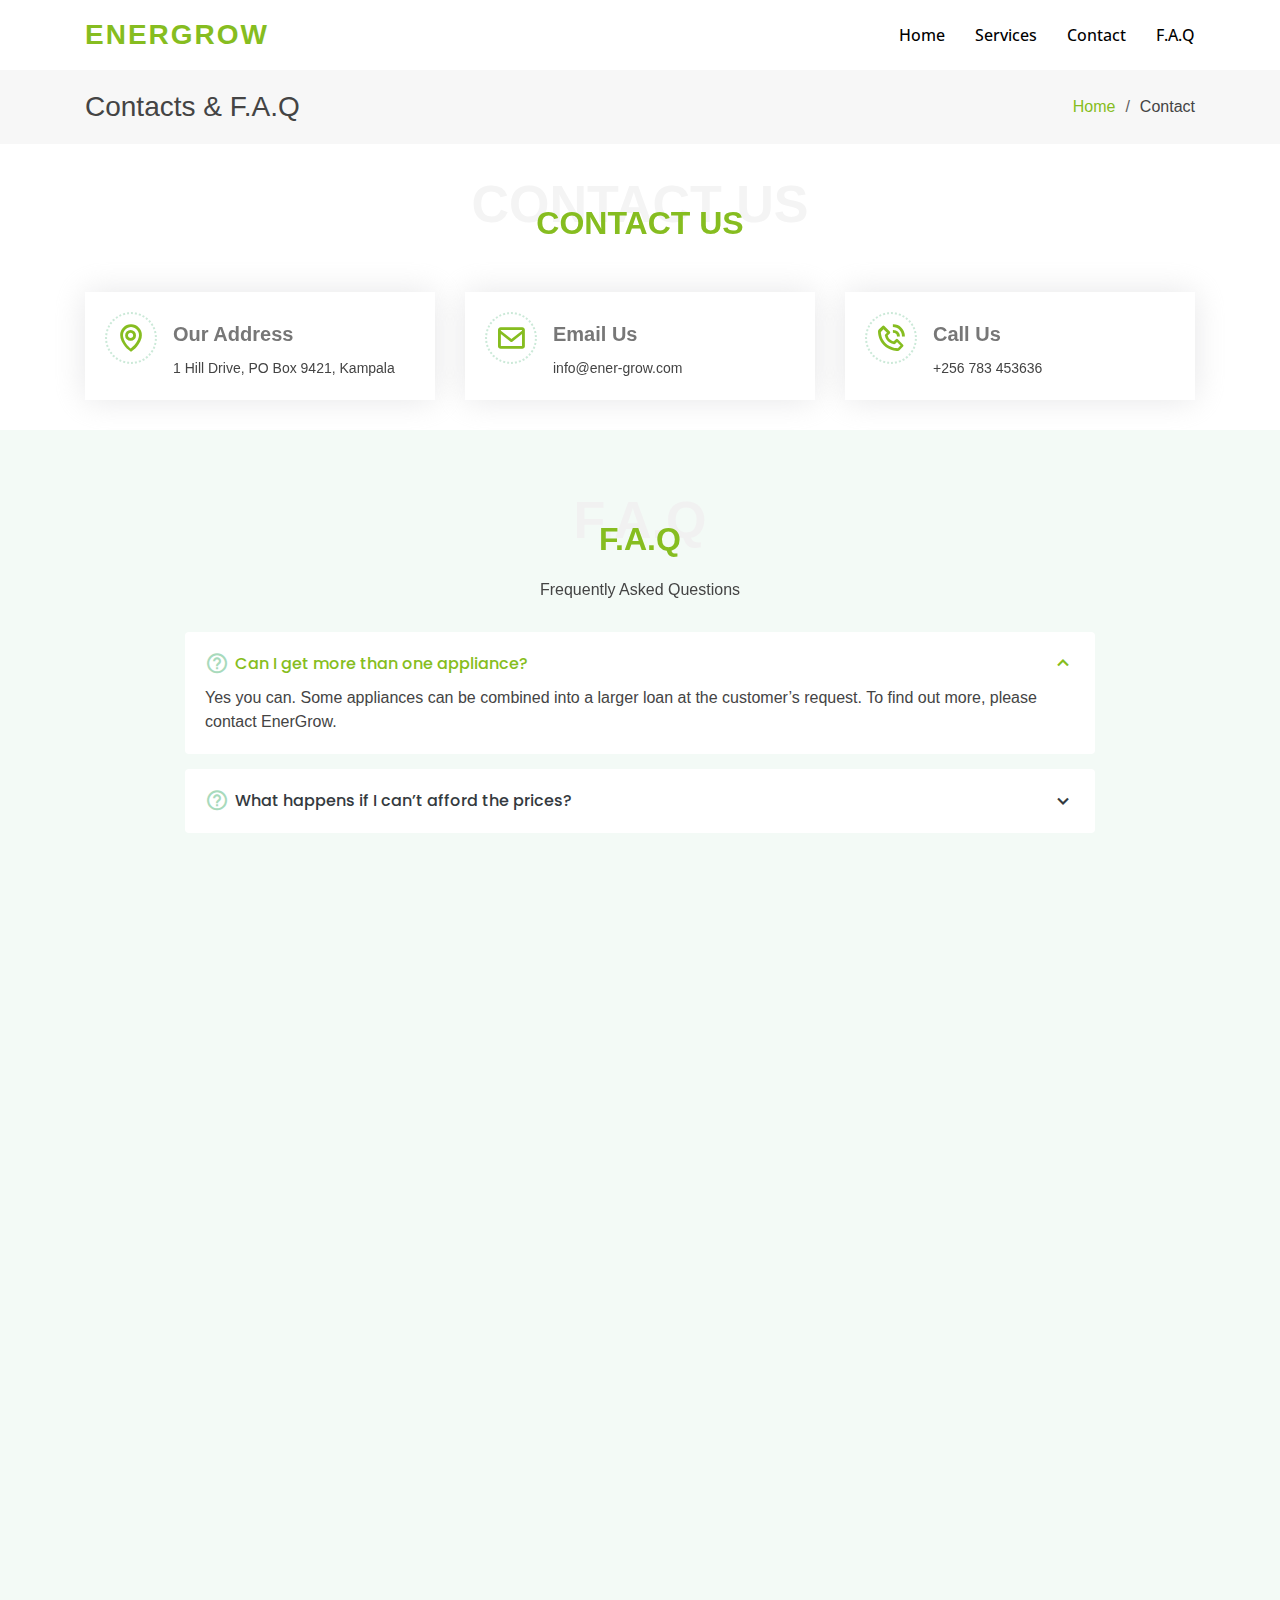
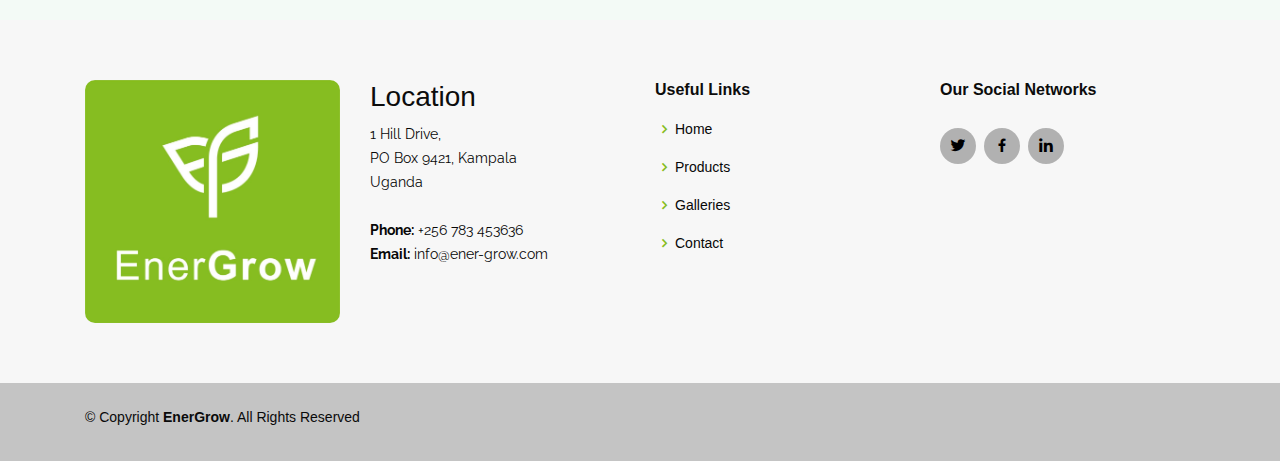
==== commit 2f54591b: "Cloud" ====
--- a/contact.html
+++ b/contact.html
@@ -54,9 +54,8 @@
           <ul>
             <li><a href="index.html">Home</a></li>
             <li><a href="products.html">Services</a></li>
+            <li><a class="active" href="#contact">Contact</a></li>
             <li><a class="active" href="#faq">F.A.Q</a></li>
-            <li><a class="active" href="#contact">Contact</a></li>
-
           </ul>
         </nav><!-- .nav-menu -->
 
@@ -70,7 +69,7 @@
         <div class="container">
 
           <div class="d-flex justify-content-between align-items-center">
-            <h2>F.A.Qs & Contact Page</h2>
+            <h2>Contacts & F.A.Q</h2>
             <ol>
               <li><a href="index.html">Home</a></li>
               <li>Contact</li>
@@ -79,6 +78,48 @@
 
         </div>
       </section><!-- End Breadcrumbs -->
+
+      <!-- ======= Contact Us Section ======= -->
+      <section id="contact" class="contact">
+        <div class="container">
+
+          <div class="section-title" data-aos="fade-down">
+            <span>Contact Us</span>
+            <h2>Contact Us</h2>
+          </div>
+
+          <div class="row justify-content-center">
+            <div class="col-lg-4 col-md-12" data-aos="fade-up" data-aos-delay="100">
+              <div class="info-box">
+                <i class="bx bx-map"></i>
+                <h3>Our Address</h3>
+                <p>1 Hill Drive,
+                  PO Box 9421, Kampala
+                </p>
+              </div>
+            </div>
+            <div class="col-lg-4 col-md-6 mt-4 mt-lg-0" data-aos="fade-up" data-aos-delay="200">
+              <a href="mailto:info@ener-grow.com">
+                <div class="info-box">
+                  <i class="bx bx-envelope"></i>
+                  <h3>Email Us</h3>
+                  <p>info@ener-grow.com</p>
+                </div>
+              </a>
+            </div>
+            <div class="col-lg-4 col-md-6 mt-4 mt-lg-0" data-aos="fade-up" data-aos-delay="300">
+              <a href="tel:256783453636">
+                <div class="info-box">
+                  <i class="bx bx-phone-call"></i>
+                  <h3>Call Us</h3>
+                  <p>+256 783 453636</p>
+                </div>
+              </a>
+            </div>
+          </div>
+
+        </div>
+      </section><!-- End Contact Us Section -->
 
       <!-- ======= F.A.Q Section ======= -->
       <section id="faq" class="faq">
@@ -232,73 +273,7 @@
         </div>
       </section><!-- End F.A.Q Section -->
 
-      <!-- ======= Contact Us Section ======= -->
-      <section id="contact" class="contact">
-        <div class="container">
-
-          <div class="section-title" data-aos="fade-down">
-            <span>Contact Us</span>
-            <h2>Contact Us</h2>
-          </div>
-
-          <div class="row justify-content-center">
-            <div class="col-lg-4 col-md-12" data-aos="fade-up" data-aos-delay="100">
-              <div class="info-box">
-                <i class="bx bx-map"></i>
-                <h3>Our Address</h3>
-                <p>Street Address, Kampala, UG P.O.Box</p>
-              </div>
-            </div>
-            <div class="col-lg-4 col-md-6 mt-4 mt-lg-0" data-aos="fade-up" data-aos-delay="200">
-              <div class="info-box">
-                <i class="bx bx-envelope"></i>
-                <h3>Email Us</h3>
-                <p>info@ener-grow.com</p>
-              </div>
-            </div>
-            <div class="col-lg-4 col-md-6 mt-4 mt-lg-0" data-aos="fade-up" data-aos-delay="300">
-              <div class="info-box">
-                <i class="bx bx-phone-call"></i>
-                <h3>Call Us</h3>
-                <p>+256 783 453636</p>
-              </div>
-            </div>
-          </div>
-
-          <form action="forms/contact.php" method="post" role="form" class="php-email-form mt-4" data-aos="fade-up"
-            data-aos-delay="400">
-            <div class="form-row">
-              <div class="col-md-6 form-group">
-                <input type="text" name="name" class="form-control" id="name" placeholder="Your Name"
-                  data-rule="minlen:4" data-msg="Please enter at least 4 chars" />
-                <div class="validate"></div>
-              </div>
-              <div class="col-md-6 form-group">
-                <input type="email" class="form-control" name="email" id="email" placeholder="Your Email"
-                  data-rule="email" data-msg="Please enter a valid email" />
-                <div class="validate"></div>
-              </div>
-            </div>
-            <div class="form-group">
-              <input type="text" class="form-control" name="subject" id="subject" placeholder="Subject"
-                data-rule="minlen:4" data-msg="Please enter at least 8 chars of subject" />
-              <div class="validate"></div>
-            </div>
-            <div class="form-group">
-              <textarea class="form-control" name="message" rows="5" data-rule="required"
-                data-msg="Please write something for us" placeholder="Message"></textarea>
-              <div class="validate"></div>
-            </div>
-            <div class="mb-3">
-              <div class="loading">Loading</div>
-              <div class="error-message"></div>
-              <div class="sent-message">Your message has been sent. Thank you!</div>
-            </div>
-            <div class="text-center"><button type="submit">Send Message</button></div>
-          </form>
-
-        </div>
-      </section><!-- End Contact Us Section -->
+
 
 
 
@@ -332,9 +307,9 @@
             <div class="col-lg-3 col-md-6 footer-contact">
               <h3>Location</h3>
               <p>
-                Street Address <br>
-                Kampala, P.O.Box<br>
-                Uganda <br><br>
+                1 Hill Drive,<br>
+                PO Box 9421, Kampala<br>
+                Uganda<br><br>
                 <strong>Phone:</strong> +256 783 453636<br>
                 <strong>Email:</strong> info@ener-grow.com<br>
               </p>
@@ -345,20 +320,19 @@
               <ul>
                 <li><i class="bx bx-chevron-right"></i> <a href="index.html">Home</a></li>
                 <li><i class="bx bx-chevron-right"></i> <a href="products.html">Products</a></li>
+                <li><i class="bx bx-chevron-right"></i> <a href="products.html">Galleries</a></li>
                 <li><i class="bx bx-chevron-right"></i> <a href="contact.html">Contact</a></li>
-                <li><i class="bx bx-chevron-right"></i> <a href="#">Terms of service</a></li>
-                <li><i class="bx bx-chevron-right"></i> <a href="#">Privacy policy</a></li>
               </ul>
             </div>
 
             <div class="col-lg-3 col-md-6 footer-links">
               <h4>Our Social Networks</h4>
               <div class="social-links mt-3">
-                <a href="#" class="twitter"><i class="bx bxl-twitter"></i></a>
-                <a href="#" class="facebook"><i class="bx bxl-facebook"></i></a>
-                <a href="#" class="instagram"><i class="bx bxl-instagram"></i></a>
-                <a href="#" class="google-plus"><i class="bx bxl-skype"></i></a>
-                <a href="#" class="linkedin"><i class="bx bxl-linkedin"></i></a>
+                <a href="https://twitter.com/energrowug" class="twitter"><i class="bx bxl-twitter"></i></a>
+                <a href="https://web.facebook.com/EnerGrowUganda/?_rdc=1&_rdr" class="facebook"><i
+                    class="bx bxl-facebook"></i></a>
+                <a href="https://ug.linkedin.com/company/energrow?trk=similar-pages_result-card_full-click"
+                  class="linkedin"><i class="bx bxl-linkedin"></i></a>
               </div>
             </div>
 
--- a/assets/css/style.css
+++ b/assets/css/style.css
@@ -373,7 +373,7 @@
 #hero {
   width: 100%;
   height: 90vh;
-  background: url("../img/headerbg1.jpg") top center;
+  background: url("https://res.cloudinary.com/djddzs5pj/image/upload/v1605851481/Energrow/headerbg1.jpg") top center;
   background-size: cover;
   position: relative;
   border-bottom: 1px solid #222;
@@ -469,7 +469,7 @@
 # Sections General
 --------------------------------------------------------------*/
 section {
-  padding: 60px 0;
+  padding: 30px 0;
   overflow: hidden;
 }
 
@@ -596,7 +596,6 @@
 #supporters .supporters-wrap {
   border-top: 1px solid #e0e5fa;
   border-left: 1px solid #e0e5fa;
-  margin-bottom: 30px;
 }
 
 #supporters .supporter-logo {
@@ -649,13 +648,14 @@
   padding: 50px 30px;
   box-shadow: 0px 2px 15px rgba(0, 0, 0, 0.1);
   transition: all ease-in-out 0.3s;
+  background: #86BD20;
 }
 
 .why-us .box span {
   display: block;
   font-size: 28px;
   font-weight: 700;
-  color: #8ed851;
+  color: #fff;
 }
 
 .why-us .box h4 {
@@ -663,11 +663,11 @@
   font-weight: 600;
   padding: 0;
   margin: 20px 0;
-  color: #2a2a2a;
+  color:#fff;
 }
 
 .why-us .box p {
-  color: #aaaaaa;
+  color: #fff;
   font-size: 15px;
   margin: 0;
   padding: 0;
@@ -693,6 +693,11 @@
   background: #f7f7f7;
   position: relative;
   transition: 0.3s;
+}
+
+.features img{
+  width: 100%;
+  height:250px;
 }
 
 .features .card-body {
@@ -747,7 +752,7 @@
 # Cta
 --------------------------------------------------------------*/
 .cta {
-  background: linear-gradient(rgba(2, 2, 2, 0.6), rgba(0, 0, 0, 0.8)), url("../img/clients/ctabg.jpg") fixed center center;
+  background: linear-gradient(rgba(2, 2, 2, 0.6), rgba(0, 0, 0, 0.8)), url("https://res.cloudinary.com/djddzs5pj/image/upload/v1605851213/Energrow/ctabg.jpg") fixed center center;
   background-size: cover;
   padding: 60px 0;
 }
@@ -948,7 +953,7 @@
 --------------------------------------------------------------*/
 .testimonials {
   padding: 80px 0;
-  background: url("../img/clients/testimonialsbg.jpg") no-repeat;
+  background: url("https://res.cloudinary.com/djddzs5pj/image/upload/v1605851190/Energrow/testimonialsbg.jpg") no-repeat;
   background-position: center center;
   background-size: cover;
   position: relative;
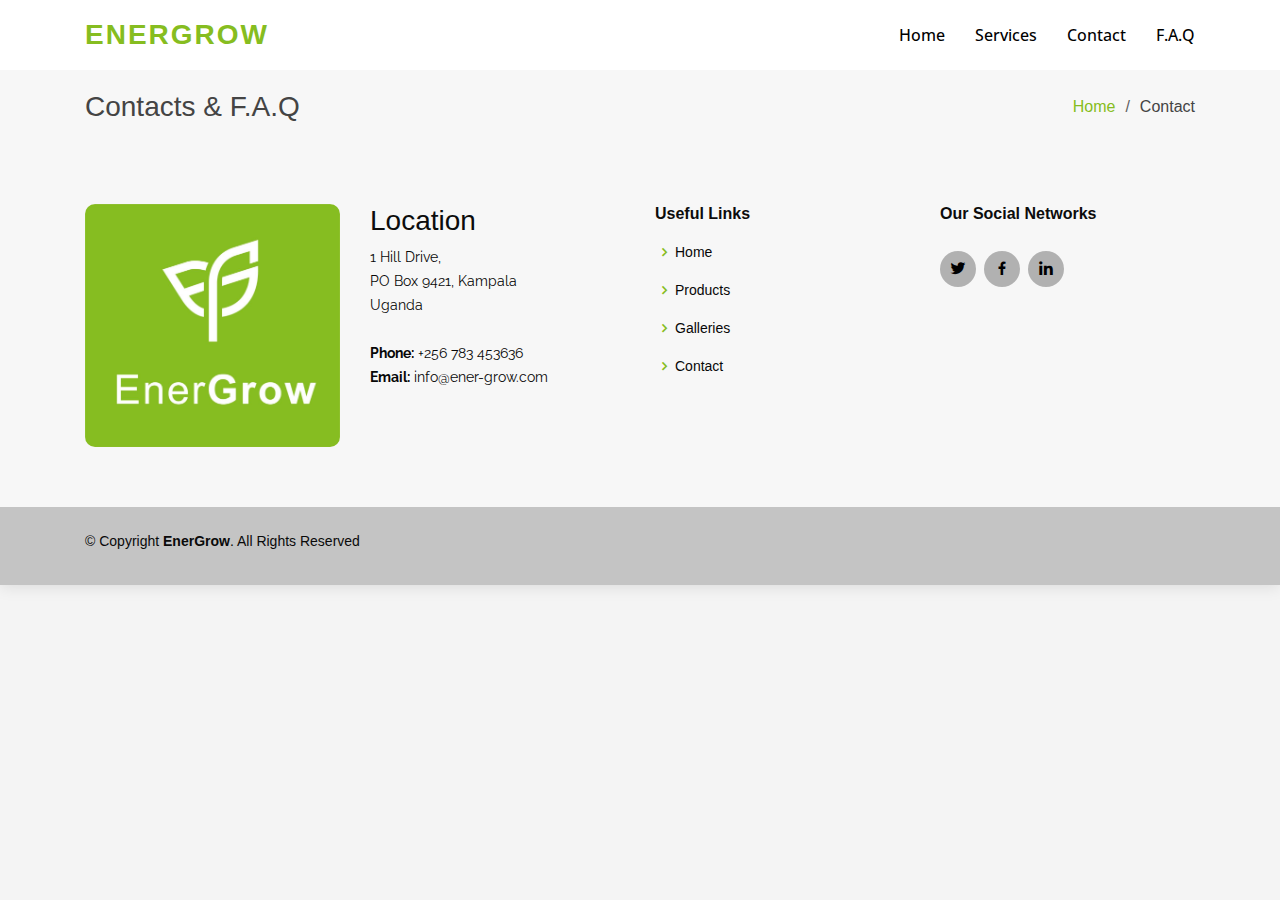
==== commit 046a6231: "Single Page" ====
--- a/contact.html
+++ b/contact.html
@@ -79,199 +79,9 @@
         </div>
       </section><!-- End Breadcrumbs -->
 
-      <!-- ======= Contact Us Section ======= -->
-      <section id="contact" class="contact">
-        <div class="container">
 
-          <div class="section-title" data-aos="fade-down">
-            <span>Contact Us</span>
-            <h2>Contact Us</h2>
-          </div>
 
-          <div class="row justify-content-center">
-            <div class="col-lg-4 col-md-12" data-aos="fade-up" data-aos-delay="100">
-              <div class="info-box">
-                <i class="bx bx-map"></i>
-                <h3>Our Address</h3>
-                <p>1 Hill Drive,
-                  PO Box 9421, Kampala
-                </p>
-              </div>
-            </div>
-            <div class="col-lg-4 col-md-6 mt-4 mt-lg-0" data-aos="fade-up" data-aos-delay="200">
-              <a href="mailto:info@ener-grow.com">
-                <div class="info-box">
-                  <i class="bx bx-envelope"></i>
-                  <h3>Email Us</h3>
-                  <p>info@ener-grow.com</p>
-                </div>
-              </a>
-            </div>
-            <div class="col-lg-4 col-md-6 mt-4 mt-lg-0" data-aos="fade-up" data-aos-delay="300">
-              <a href="tel:256783453636">
-                <div class="info-box">
-                  <i class="bx bx-phone-call"></i>
-                  <h3>Call Us</h3>
-                  <p>+256 783 453636</p>
-                </div>
-              </a>
-            </div>
-          </div>
 
-        </div>
-      </section><!-- End Contact Us Section -->
-
-      <!-- ======= F.A.Q Section ======= -->
-      <section id="faq" class="faq">
-        <div class="container">
-
-          <div class="section-title" data-aos="fade-down">
-            <span>F.A.Q</span>
-            <h2>F.A.Q</h2>
-            <p>Frequently Asked Questions</p>
-          </div>
-
-          <div class="faq-list">
-            <ul>
-              <li data-aos="fade-up">
-                <i class="bx bx-help-circle icon-help"></i> <a data-toggle="collapse" class="collapse"
-                  href="#faq-list-1">Can I get more than one appliance?<i class="bx bx-chevron-down icon-show"></i><i
-                    class="bx bx-chevron-up icon-close"></i></a>
-                <div id="faq-list-1" class="collapse show" data-parent=".faq-list">
-                  <p>
-                    Yes you can. Some appliances can be combined into a larger loan at the customer’s
-                    request. To find out more, please contact EnerGrow.
-                  </p>
-                </div>
-              </li>
-
-              <li data-aos="fade-up" data-aos-delay="100">
-                <i class="bx bx-help-circle icon-help"></i> <a data-toggle="collapse" href="#faq-list-2"
-                  class="collapsed">What happens if I can’t afford the prices? <i
-                    class="bx bx-chevron-down icon-show"></i><i class="bx bx-chevron-up icon-close"></i></a>
-                <div id="faq-list-2" class="collapse" data-parent=".faq-list">
-                  <p>
-                    Get in touch with EnerGrow. In some cases, we can extend the duration of the loan and
-                    reduce the monthly cost. The quicker you are able to pay the loan back, the less you
-                    will pay overall.
-                  </p>
-                </div>
-              </li>
-
-              <li data-aos="fade-up" data-aos-delay="200">
-                <i class="bx bx-help-circle icon-help"></i> <a data-toggle="collapse" href="#faq-list-3"
-                  class="collapsed">Can I pay more per month?<i class="bx bx-chevron-down icon-show"></i><i
-                    class="bx bx-chevron-up icon-close"></i></a>
-                <div id="faq-list-3" class="collapse" data-parent=".faq-list">
-                  <p>
-                    Yes! We can reduce the duration of the loan if you are able to pay more each month.
-                  </p>
-                </div>
-              </li>
-
-              <li data-aos="fade-up" data-aos-delay="300">
-                <i class="bx bx-help-circle icon-help"></i> <a data-toggle="collapse" href="#faq-list-4"
-                  class="collapsed">What happens if I think I might miss a payment? <i
-                    class="bx bx-chevron-down icon-show"></i><i class="bx bx-chevron-up icon-close"></i></a>
-                <div id="faq-list-4" class="collapse" data-parent=".faq-list">
-                  <p>
-                    You should contact EnerGrow BEFORE the payment is due. In some instances we
-                    might allow you to make a payment a few days late. If you miss a payment without
-                    telling us first this won’t be possible and you will be charged a penalty fee.
-                  </p>
-                </div>
-              </li>
-
-              <li data-aos="fade-up" data-aos-delay="400">
-                <i class="bx bx-help-circle icon-help"></i> <a data-toggle="collapse" href="#faq-list-5"
-                  class="collapsed">Can I pay in installments each month?<i class="bx bx-chevron-down icon-show"></i><i
-                    class="bx bx-chevron-up icon-close"></i></a>
-                <div id="faq-list-5" class="collapse" data-parent=".faq-list">
-                  <p>
-                    Yes you can. As long as you pay the total amount owed each month, you can pay in
-                    one big amount, or several smaller amounts - whichever is easiest for you.
-                  </p>
-                </div>
-              </li>
-
-              <li data-aos="fade-up" data-aos-delay="500">
-                <i class="bx bx-help-circle icon-help"></i> <a data-toggle="collapse" href="#faq-list-6"
-                  class="collapsed">How do I make the payments?<i class="bx bx-chevron-down icon-show"></i><i
-                    class="bx bx-chevron-up icon-close"></i></a>
-                <div id="faq-list-6" class="collapse" data-parent=".faq-list">
-                  <p>
-                    Either through Mobile Money or Agent Banking - we have accounts with MTN, Stanbic
-                    and Centenary.
-                  </p>
-                </div>
-              </li>
-
-              <li data-aos="fade-up" data-aos-delay="600">
-                <i class="bx bx-help-circle icon-help"></i> <a data-toggle="collapse" href="#faq-list-7"
-                  class="collapsed">Can I return the appliance?<i class="bx bx-chevron-down icon-show"></i><i
-                    class="bx bx-chevron-up icon-close"></i></a>
-                <div id="faq-list-7" class="collapse" data-parent=".faq-list">
-                  <p>
-                    Yes you can. If the appliance isn’t working as well as you’d hoped you can return it and
-                    stop paying the loan.
-                  </p>
-                </div>
-              </li>
-
-              <li data-aos="fade-up" data-aos-delay="700">
-                <i class="bx bx-help-circle icon-help"></i> <a data-toggle="collapse" href="#faq-list-8"
-                  class="collapsed">What happens if the appliance breaks?<i class="bx bx-chevron-down icon-show"></i><i
-                    class="bx bx-chevron-up icon-close"></i></a>
-                <div id="faq-list-8" class="collapse" data-parent=".faq-list">
-                  <p>
-                    If the appliance stops working whilst being used properly it will be covered by a
-                    guarantee. The length of the guarantee is different for each product, but will always
-                    cover the appliance for at least the length of the loan.
-                  </p>
-                </div>
-              </li>
-
-              <li data-aos="fade-up" data-aos-delay="800">
-                <i class="bx bx-help-circle icon-help"></i> <a data-toggle="collapse" href="#faq-list-9"
-                  class="collapsed">Will you add other appliances in the future?<i
-                    class="bx bx-chevron-down icon-show"></i><i class="bx bx-chevron-up icon-close"></i></a>
-                <div id="faq-list-9" class="collapse" data-parent=".faq-list">
-                  <p>
-                    Yes! If there’s a different appliance you’d like to get from EnerGrow let us know and
-                    we’ll do our best to add it to the catalogue.
-                  </p>
-                </div>
-              </li>
-
-              <li data-aos="fade-up" data-aos-delay="900">
-                <i class="bx bx-help-circle icon-help"></i> <a data-toggle="collapse" href="#faq-list-10"
-                  class="collapsed">Will I receive training?<i class="bx bx-chevron-down icon-show"></i><i
-                    class="bx bx-chevron-up icon-close"></i></a>
-                <div id="faq-list-10" class="collapse" data-parent=".faq-list">
-                  <p>
-                    Yes you will - this is a compulsory part of the appliance loan. You will be trained in
-                    accounting, entrepreneurship and on how to use your new appliance.
-                  </p>
-                </div>
-              </li>
-
-              <li data-aos="fade-up" data-aos-delay="1000">
-                <i class="bx bx-help-circle icon-help"></i> <a data-toggle="collapse" href="#faq-list-11"
-                  class="collapsed">Why are you working with Umeme?<i class="bx bx-chevron-down icon-show"></i><i
-                    class="bx bx-chevron-up icon-close"></i></a>
-                <div id="faq-list-11" class="collapse" data-parent=".faq-list">
-                  <p>
-                    Umeme is interested in how appliances can help businesses connected to the grid grow
-                    - we are working together to find the best way to help small businesses.
-                  </p>
-                </div>
-              </li>
-
-            </ul>
-          </div>
-
-        </div>
-      </section><!-- End F.A.Q Section -->
 
 
 
--- a/assets/css/style.css
+++ b/assets/css/style.css
@@ -752,7 +752,7 @@
 # Cta
 --------------------------------------------------------------*/
 .cta {
-  background: linear-gradient(rgba(2, 2, 2, 0.6), rgba(0, 0, 0, 0.8)), url("https://res.cloudinary.com/djddzs5pj/image/upload/v1605851213/Energrow/ctabg.jpg") fixed center center;
+  background: linear-gradient(rgba(2, 2, 2, 0.6), rgba(0, 0, 0, 0.8)), url("https://res.cloudinary.com/djddzs5pj/image/upload/v1605851213/Energrow/ctabg.jpg") center center;
   background-size: cover;
   padding: 60px 0;
 }
@@ -784,6 +784,12 @@
 .cta .cta-btn:hover {
   background: #86BD20;
   border: 2px solid #86BD20;
+}
+
+@media(min-width: 1024px){
+  .cta {
+    background-attachment: fixed;
+  }
 }
 
 /*--------------------------------------------------------------
@@ -1824,6 +1830,11 @@
   overflow: hidden;
 }
 
+.departments img{
+  width: 100%;
+  height:300px;
+}
+
 .departments .nav-tabs {
   border: 0;
 }
@@ -1877,6 +1888,96 @@
     color: #fff;
     background: #86BD20;
   }
+}
+
+/*--------------------------------------------------------------
+# Tabs
+--------------------------------------------------------------*/
+.tabs .nav-tabs {
+  border: 0;
+}
+
+@media(min-width: 1024px){
+  .tabs img{
+    height: 350px;
+  }
+}
+
+.tabs .nav-link {
+  border: 1px solid #b9b9b9;
+  padding: 15px;
+  transition: 0.3s;
+  color: #111111;
+  border-radius: 0;
+  display: flex;
+  align-items: center;
+  justify-content: center;
+}
+
+.tabs .nav-link i {
+  padding-right: 15px;
+  font-size: 48px;
+}
+
+.tabs .nav-link h4 {
+  font-size: 18px;
+  font-weight: 600;
+  margin: 0;
+}
+
+.tabs .nav-link:hover {
+  color:  #86BD20;
+}
+
+.tabs .nav-link.active {
+  background:  #86BD20;
+  color: #fff;
+  border-color:  #86BD20;
+}
+
+@media (max-width: 768px) {
+  .tabs .nav-link i {
+    padding: 0;
+    line-height: 1;
+    font-size: 36px;
+  }
+}
+
+@media (max-width: 575px) {
+  .tabs .nav-link {
+    padding: 15px;
+  }
+  .tabs .nav-link i {
+    font-size: 24px;
+  }
+}
+
+.tabs .tab-content {
+  margin-top: 30px;
+}
+
+.tabs .tab-pane h3 {
+  font-weight: 600;
+  font-size: 26px;
+}
+
+.tabs .tab-pane ul {
+  list-style: circle;
+  padding: 0;
+}
+
+.tabs .tab-pane ul li {
+  padding-bottom: 10px;
+}
+
+.tabs .tab-pane ul i {
+  font-size: 20px;
+  padding-right: 4px;
+  color:  #86BD20;
+}
+
+.tabs .tab-pane p:last-child {
+  margin-bottom: 0;
 }
 
 /*--------------------------------------------------------------
